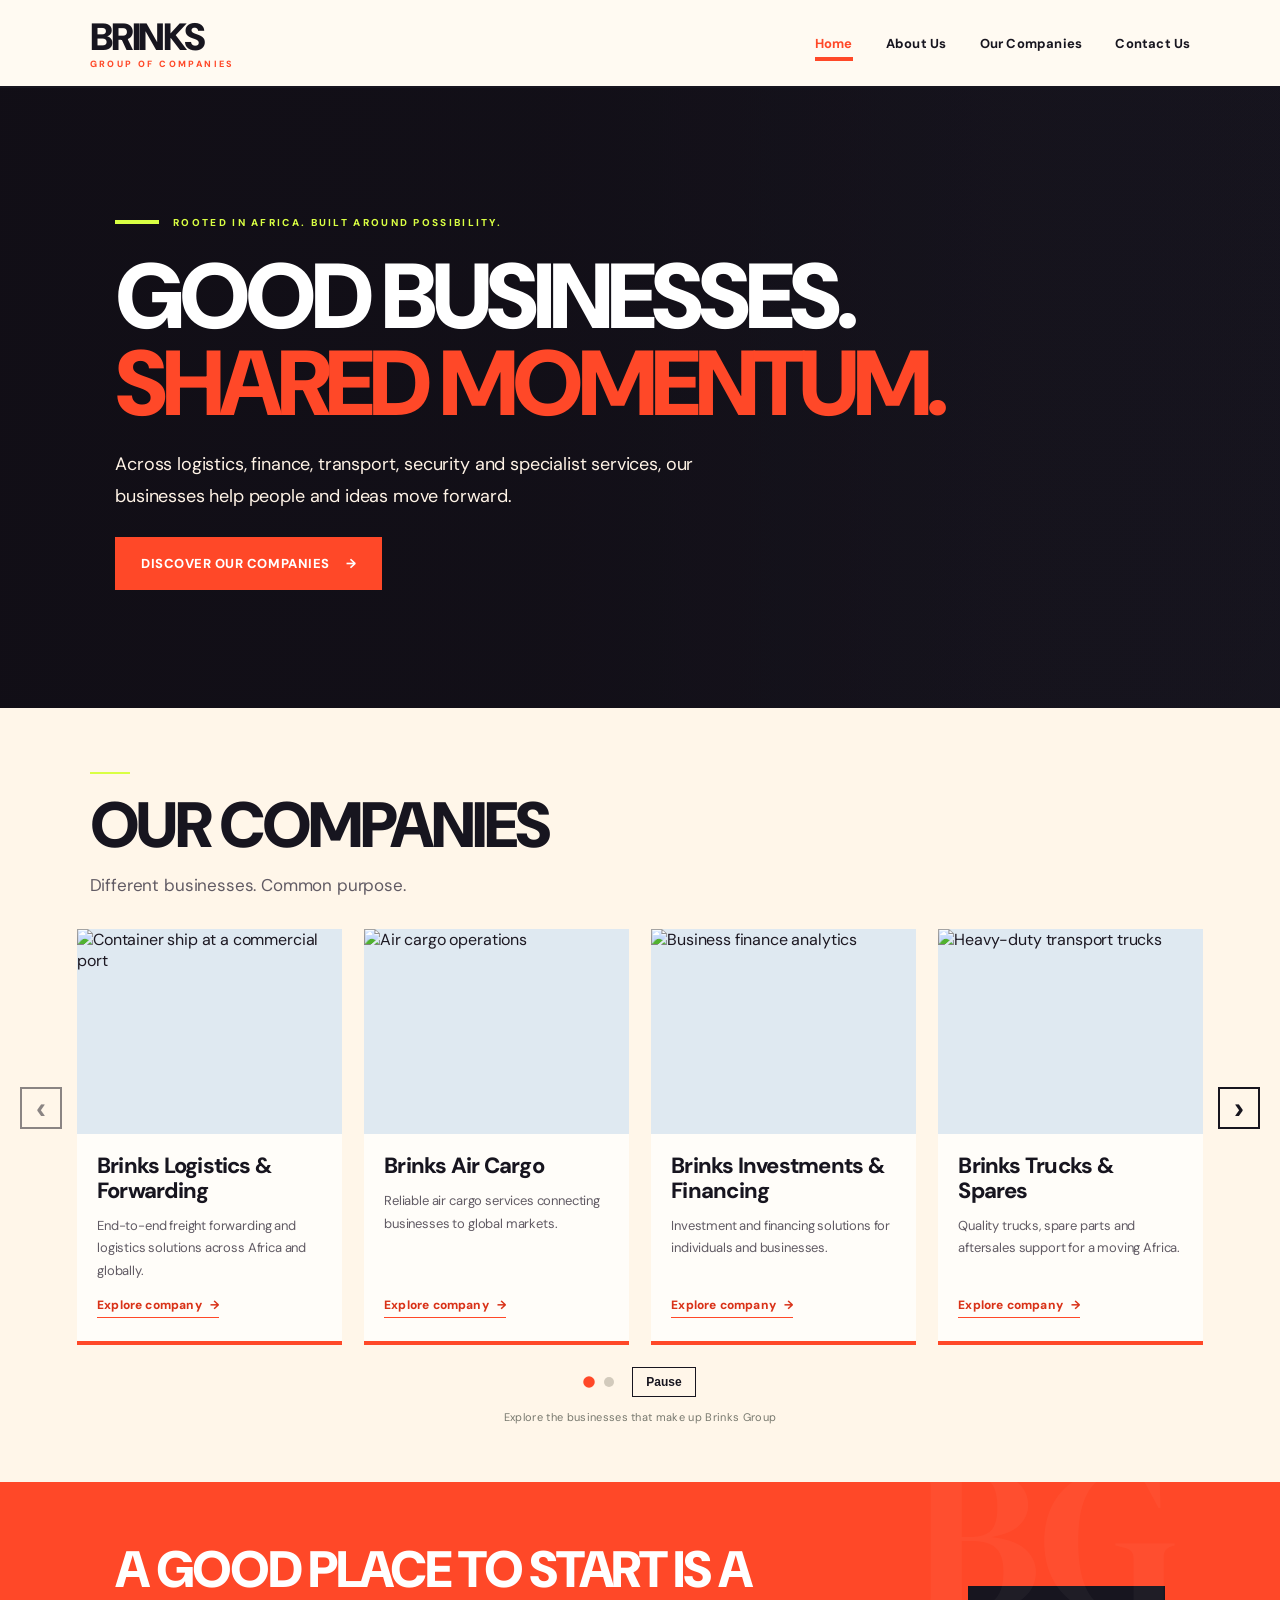
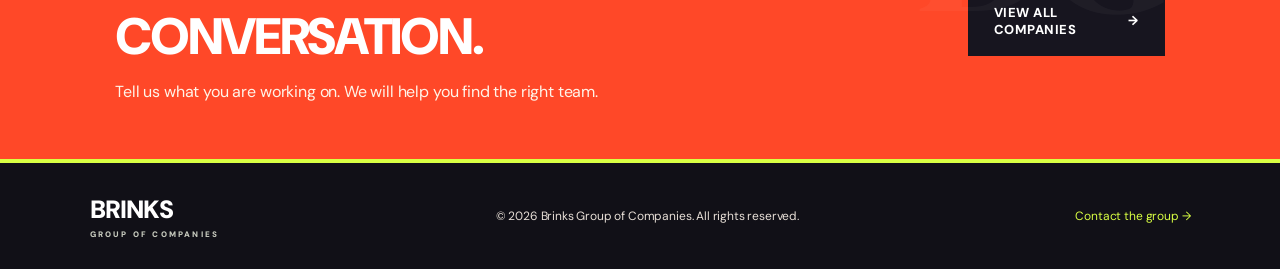
==== index.html @ 081bae10 "website v1" ====
<!doctype html>
<html lang="en">
<head>
  <meta charset="utf-8">
  <meta name="viewport" content="width=device-width, initial-scale=1">
  <meta name="description" content="Brinks Group of Companies — connected expertise across logistics, cargo, finance, mining, insurance and security.">
  <title>Brinks Group of Companies | Home</title>
  <link rel="preconnect" href="https://fonts.googleapis.com"><link rel="preconnect" href="https://fonts.gstatic.com" crossorigin><link href="https://fonts.googleapis.com/css2?family=DM+Sans:wght@400;500;600;700&family=DM+Serif+Display:ital@0;1&display=swap" rel="stylesheet"><link rel="stylesheet" href="styles.css">
</head>
<body>
<header class="site-header">
  <a class="brand" href="index.html" aria-label="Brinks Group home">
    <span class="brand-main">BRINKS</span><span class="brand-sub">GROUP OF COMPANIES</span>
  </a>
  <button class="menu-toggle" aria-label="Toggle navigation" aria-expanded="false">☰</button>
  <nav class="main-nav" aria-label="Main navigation">
    <a class="active" href="index.html">Home</a>
    <a href="about.html">About Us</a>
    <a href="companies.html">Our Companies</a>
    <a href="contact.html">Contact Us</a>
  </nav>
</header>
<main>
  <section class="hero">
    <div class="hero-overlay"></div>
    <div class="hero-content">
      <p class="eyebrow"><span></span> ROOTED IN AFRICA. BUILT AROUND POSSIBILITY.</p>
      <h1>Good businesses.<br><em>Shared momentum.</em></h1>
      <p class="hero-copy">Across logistics, finance, transport, security and specialist services, our businesses help people and ideas move forward.</p>
      <a class="button" href="companies.html">Discover Our Companies <span aria-hidden="true">→</span></a>
    </div>
  </section>

  <section class="companies-section" id="our-companies">
    <div class="section-heading">
      <span class="gold-rule"></span>
      <h2>Our Companies</h2>
      <p>Different businesses. Common purpose.</p>
    </div>
    <div class="carousel" aria-label="Brinks Group companies carousel">
      <button class="carousel-arrow prev" aria-label="Previous companies">‹</button>
      <div class="carousel-viewport">
        <div class="carousel-track">
          <article class="company-card">
            <img src="https://images.unsplash.com/photo-1494412519320-aa613dfb7738?auto=format&fit=crop&w=1200&q=90" alt="Container ship at a commercial port" loading="lazy">
            <div class="card-body"><h3>Brinks Logistics &amp; Forwarding</h3><p>End-to-end freight forwarding and logistics solutions across Africa and globally.</p><a href="company.html?company=logistics">Explore company <span>→</span></a></div>
          </article>
          <article class="company-card">
            <img src="https://images.unsplash.com/photo-1436491865332-7a61a109cc05?auto=format&fit=crop&w=1200&q=90" alt="Air cargo operations" loading="lazy">
            <div class="card-body"><h3>Brinks Air Cargo</h3><p>Reliable air cargo services connecting businesses to global markets.</p><a href="company.html?company=air-cargo">Explore company <span>→</span></a></div>
          </article>
          <article class="company-card">
            <img src="https://images.unsplash.com/photo-1460925895917-afdab827c52f?auto=format&fit=crop&w=1200&q=90" alt="Business finance analytics" loading="lazy">
            <div class="card-body"><h3>Brinks Investments &amp; Financing</h3><p>Investment and financing solutions for individuals and businesses.</p><a href="company.html?company=investments">Explore company <span>→</span></a></div>
          </article>
          <article class="company-card">
            <img src="https://images.unsplash.com/photo-1519003722824-194d4455a60c?auto=format&fit=crop&w=1200&q=90" alt="Heavy-duty transport trucks" loading="lazy">
            <div class="card-body"><h3>Brinks Trucks &amp; Spares</h3><p>Quality trucks, spare parts and aftersales support for a moving Africa.</p><a href="company.html?company=trucks">Explore company <span>→</span></a></div>
          </article>
          <article class="company-card">
            <img src="https://images.unsplash.com/photo-1516937760265-7c7e9a9f3c43?auto=format&fit=crop&w=1200&q=90" alt="Industrial mining equipment" loading="lazy">
            <div class="card-body"><h3>Brinks Aust Mining &amp; Refinery</h3><p>Mining and refinery activities supporting industry and development.</p><a href="company.html?company=mining">Explore company <span>→</span></a></div>
          </article>
          <article class="company-card">
            <img src="https://images.unsplash.com/photo-1450101499163-c8848c66ca85?auto=format&fit=crop&w=1200&q=90" alt="Insurance documents on a desk" loading="lazy">
            <div class="card-body"><h3>Brinks Insurance Brokers</h3><p>Insurance brokerage services to help clients manage risk with confidence.</p><a href="company.html?company=insurance">Explore company <span>→</span></a></div>
          </article>
          <article class="company-card">
            <img src="https://images.unsplash.com/photo-1557597774-9d273605dfa9?auto=format&fit=crop&w=1200&q=90" alt="Security monitoring operations" loading="lazy">
            <div class="card-body"><h3>Protects Brinks Security</h3><p>Security solutions designed to protect people, property and operations.</p><a href="company.html?company=security">Explore company <span>→</span></a></div>
          </article>
          <article class="company-card">
            <img src="https://images.unsplash.com/photo-1554224155-6726b3ff858f?auto=format&fit=crop&w=1200&q=90" alt="Financial planning and credit consultation" loading="lazy">
            <div class="card-body"><h3>Direct Initiative Credit Consultancy (DICC)</h3><p>Credit consultancy and guidance to support informed financial decisions.</p><a href="company.html?company=dicc">Explore company <span>→</span></a></div>
          </article>
        </div>
      </div>
      <button class="carousel-arrow next" aria-label="Next companies">›</button>
    </div>
    <div class="carousel-footer"><div class="carousel-controls"><div class="carousel-dots" aria-label="Choose carousel page"></div><button class="carousel-pause" type="button" aria-pressed="false" aria-label="Pause company carousel">Pause</button></div><p class="carousel-hint">Explore the businesses that make up Brinks Group</p></div>
  </section>
  <section class="closing-band"><div><h2>A good place to start is a conversation.</h2><p>Tell us what you are working on. We will help you find the right team.</p></div><a class="button button-light" href="companies.html">View all companies <span>→</span></a></section>
</main>
<footer class="site-footer"><a class="footer-brand" href="index.html">BRINKS <span>GROUP OF COMPANIES</span></a><p>© <span id="year"></span> Brinks Group of Companies. All rights reserved.</p><a href="contact.html">Contact the group →</a></footer>
<script src="script.js"></script>
</body>
</html>
---- styles.css ----
:root{--navy:#082b4b;--navy2:#061f38;--gold:#e4ad3f;--ink:#142f49;--muted:#627386;--paper:#f6f8fa;--white:#fff;--shadow:0 10px 28px rgba(8,43,75,.12)}
*{box-sizing:border-box}html{scroll-behavior:smooth}body{margin:0;font-family:Inter,Arial,Helvetica,sans-serif;color:var(--ink);background:var(--paper)}a{color:inherit}.site-header{height:82px;background:#fff;display:flex;align-items:center;justify-content:space-between;padding:0 clamp(22px,7vw,112px);position:relative;z-index:5;box-shadow:0 2px 12px #082b4b0d}.brand{text-decoration:none;display:flex;flex-direction:column;line-height:1}.brand-main{font-family:Georgia,serif;font-size:35px;letter-spacing:2px;font-weight:700;color:var(--navy)}.brand-sub{font-size:10px;letter-spacing:3px;margin-top:4px;color:var(--navy);font-weight:700}.main-nav{display:flex;gap:36px;align-items:center}.main-nav a{text-decoration:none;font-size:14px;font-weight:600;padding:12px 0;position:relative}.main-nav a:hover,.main-nav a.active{color:var(--navy)}.main-nav a.active:after{content:"";position:absolute;bottom:3px;left:0;right:0;height:3px;background:var(--gold)}.menu-toggle{display:none;background:none;border:0;font-size:25px;color:var(--navy)}
.hero{min-height:420px;position:relative;display:flex;align-items:center;background:#0a2c49 url('https://images.unsplash.com/photo-1494412519320-aa613dfb7738?auto=format&fit=crop&w=2200&q=90') center 54%/cover no-repeat;color:white;isolation:isolate}.hero:before{content:"";position:absolute;inset:0;background:linear-gradient(90deg,rgba(4,31,55,.16),rgba(5,36,63,.05));z-index:-2}.hero-overlay{position:absolute;inset:0;background:linear-gradient(90deg,rgba(4,31,55,.97) 0%,rgba(5,36,63,.88) 38%,rgba(5,36,63,.28) 72%,rgba(5,36,63,.12) 100%);z-index:-1}.hero-content{width:min(100%,1400px);padding:58px clamp(24px,8.7vw,140px);margin:auto}.eyebrow{display:flex;align-items:center;gap:14px;font-size:12px;letter-spacing:1.7px;font-weight:700}.eyebrow span,.gold-rule{display:inline-block;width:34px;height:3px;background:var(--gold)}h1{font-family:Georgia,'Times New Roman',serif;font-size:clamp(36px,4.1vw,60px);line-height:1.08;max-width:740px;margin:22px 0 18px;letter-spacing:-1.4px}h1 em{font-style:normal;color:var(--gold)}.hero-copy{max-width:560px;font-size:16px;line-height:1.7;color:#e3eaf1;margin:0 0 25px}.button{display:inline-flex;align-items:center;gap:16px;background:var(--gold);color:var(--navy2);text-decoration:none;padding:14px 22px;border-radius:3px;font-weight:700;font-size:14px;transition:transform .2s,background .2s}.button:hover{transform:translateY(-2px);background:#f0bd58}.companies-section{padding:38px 0 34px;overflow:hidden}.section-heading{text-align:center;padding:0 20px 25px}.section-heading .gold-rule{display:block;margin:0 auto 12px;width:48px}.section-heading h2{font-family:Georgia,serif;font-size:36px;margin:0 0 8px;color:var(--navy)}.section-heading p{margin:0;color:#38536d;font-size:17px}.carousel{position:relative;padding:0 clamp(45px,5.3vw,85px)}.carousel-viewport{overflow:hidden}.carousel-track{display:flex;gap:18px;align-items:stretch;transition:transform .45s ease;will-change:transform}.company-card{flex:0 0 calc((100% - 54px)/4);min-width:0;background:#fff;border-radius:8px;overflow:hidden;box-shadow:var(--shadow);border:1px solid #e9eef2;display:flex;flex-direction:column}.company-card img{width:100%;height:180px;object-fit:cover;object-position:center;display:block;background:#dce5ec;image-rendering:auto}.company-card{transition:transform .22s ease,box-shadow .22s ease}.company-card:hover{transform:translateY(-3px);box-shadow:0 14px 34px rgba(8,43,75,.16)}.card-body{padding:15px 17px 18px;display:flex;flex-direction:column;flex:1}.card-body h3{font-family:Georgia,serif;font-size:19px;line-height:1.2;color:var(--navy);margin:0 0 8px}.card-body p{font-size:14px;line-height:1.5;color:var(--muted);margin:0 0 14px;flex:1}.card-body a{align-self:flex-start;text-decoration:none;color:#a85e00;font-size:14px;font-weight:700;border-bottom:1px solid var(--gold);padding-bottom:4px}.card-body a span{padding-left:5px}.carousel-arrow{position:absolute;z-index:2;top:43%;transform:translateY(-50%);width:44px;height:44px;border-radius:50%;border:1px solid #e8edf2;background:#fff;color:var(--navy);box-shadow:0 4px 16px #082b4b1c;font-size:30px;line-height:1;cursor:pointer;display:grid;place-items:center}.carousel-arrow:hover{background:var(--navy);color:#fff}.carousel-arrow.prev{left:20px}.carousel-arrow.next{right:20px}.carousel-footer{text-align:center;padding-top:22px}.carousel-controls{display:flex;align-items:center;justify-content:center;gap:18px}.carousel-dots{display:flex;justify-content:center;gap:10px}.carousel-dots button{width:10px;height:10px;border:0;padding:0;border-radius:50%;background:#cbd4dc;cursor:pointer}.carousel-dots button[aria-current=true]{background:var(--gold);transform:scale(1.15)}.carousel-pause{border:1px solid #d5dde5;background:#fff;color:var(--navy);border-radius:20px;padding:6px 12px;font:600 12px Arial,sans-serif;cursor:pointer}.carousel-pause:hover,.carousel-pause:focus-visible{background:var(--navy);color:#fff}.carousel-hint{font-size:12px;color:#7a8998;margin:13px 0 0}.closing-band{background:var(--navy);color:#fff;display:flex;align-items:center;justify-content:space-between;gap:25px;padding:35px clamp(24px,8.7vw,140px)}.closing-band h2{font-family:Georgia,serif;font-size:27px;margin:0 0 8px}.closing-band p{margin:0;color:#d4e0e9}.button-light{background:#fff;color:var(--navy)}.site-footer{padding:24px clamp(24px,7vw,112px);display:flex;align-items:center;justify-content:space-between;gap:20px;background:#061c31;color:#c5d1dc;font-size:12px}.site-footer a{text-decoration:none}.footer-brand{font-family:Georgia,serif;font-size:20px;color:#fff;font-weight:700;letter-spacing:1px}.footer-brand span{display:block;font-family:Arial,sans-serif;font-size:8px;letter-spacing:2px;margin-top:3px}.site-footer p{margin:0}
@media(max-width:1100px){.company-card{flex-basis:calc((100% - 18px)/2)}.company-card img{height:180px}.hero{min-height:400px}.main-nav{gap:23px}}
@media(max-width:700px){.site-header{height:72px;padding:0 20px}.brand-main{font-size:29px}.brand-sub{font-size:8px;letter-spacing:2.5px}.menu-toggle{display:block}.main-nav{display:none;position:absolute;top:72px;left:0;right:0;background:#fff;padding:12px 22px 20px;box-shadow:0 10px 18px #082b4b20;flex-direction:column;align-items:stretch;gap:3px}.main-nav.open{display:flex}.main-nav a{padding:12px 0}.hero{min-height:440px;background-position:58% center}.hero-content{padding:42px 24px}.hero-overlay{background:linear-gradient(90deg,rgba(4,31,55,.96),rgba(5,36,63,.76))}h1{font-size:clamp(34px,10vw,47px)}.hero-copy{font-size:15px}.companies-section{padding-top:32px}.section-heading h2{font-size:31px}.section-heading p{font-size:15px}.carousel{padding:0 42px}.company-card{flex-basis:100%}.company-card img{height:190px}.carousel-arrow{width:36px;height:36px;font-size:25px}.carousel-arrow.prev{left:5px}.carousel-arrow.next{right:5px}.closing-band{align-items:flex-start;flex-direction:column;padding:30px 24px}.closing-band h2{font-size:24px}.site-footer{flex-direction:column;align-items:flex-start;padding:24px}.carousel-hint{padding:0 15px}}
@media(prefers-reduced-motion:reduce){*,*:before,*:after{scroll-behavior:auto!important;transition:none!important;animation:none!important}}

/* Consistent, responsive cards on the all-companies page. */
.companies-grid{display:grid;grid-template-columns:repeat(auto-fit,minmax(min(100%,260px),1fr));gap:20px;padding:0 clamp(22px,7vw,110px) 52px}
.companies-grid .company-card{min-height:170px}
.companies-grid .card-body{padding:22px}

/* Shared page structure: keep the footer at the bottom on short pages. */
html{min-height:100%;scroll-padding-top:24px}
body{min-height:100vh;min-height:100svh;display:flex;flex-direction:column}
.page-main,body>main{flex:1 0 auto}
.site-footer{margin-top:auto;flex-shrink:0;min-height:88px}
.site-header{flex-shrink:0}

/* Interior-page content styles */
.content-section{padding:54px 0;background:#fff}
.soft-section{background:#edf2f6}
.content-wrap{width:min(1120px,100%);margin:0 auto;padding:0 26px}
.content-section .section-heading{padding-bottom:32px}
.content-section .section-heading h2{font-size:clamp(29px,3.2vw,38px)}
.intro-grid{display:grid;grid-template-columns:1.25fr .75fr;gap:48px;align-items:start}
.intro-grid h3,.company-detail-grid h2{font-family:Georgia,serif;color:var(--navy);font-size:30px;line-height:1.2;margin:0 0 16px}
.intro-grid p,.company-detail-grid p{font-size:16px;line-height:1.8;color:#52677a}
.highlight-panel,.company-side-panel{background:var(--navy);color:#fff;border-radius:8px;padding:30px;box-shadow:var(--shadow)}
.highlight-panel h3,.company-side-panel h3{font-family:Georgia,serif;font-size:25px;line-height:1.2;margin:18px 0 10px}
.highlight-panel p,.company-side-panel p{color:#d6e2eb;line-height:1.7}
.highlight-panel .eyebrow{color:#fff}
.values-grid,.steps-grid{display:grid;grid-template-columns:repeat(4,minmax(0,1fr));gap:18px}
.value-card,.step-card{background:#fff;border:1px solid #e1e8ee;border-radius:7px;padding:24px;min-height:190px}
.value-number,.step-card>span{display:inline-block;color:#a86a08;font-weight:800;font-size:13px;letter-spacing:1px;margin-bottom:18px}
.value-card h3,.step-card h3{color:var(--navy);font-family:Georgia,serif;font-size:21px;margin:0 0 10px}
.value-card p,.step-card p{color:#5f7182;line-height:1.65;font-size:14px;margin:0}
.contact-hero{background-image:url('https://images.unsplash.com/photo-1521737711867-e3b97375f902?auto=format&fit=crop&w=2200&q=90')}
.contact-layout{display:grid;grid-template-columns:1fr 1fr;gap:34px;align-items:start}
.contact-options{display:flex;flex-direction:column;gap:18px}
.contact-option{display:flex;gap:16px;padding:20px;background:#f7f9fb;border:1px solid #e5ebf0;border-radius:7px}
.contact-icon{flex:0 0 42px;width:42px;height:42px;border-radius:50%;display:grid;place-items:center;background:#e7eff5;color:var(--navy);font-size:22px;font-weight:700}
.contact-option h3{margin:0 0 7px;color:var(--navy);font-family:Georgia,serif;font-size:20px}
.contact-option p{margin:0 0 10px;color:#5f7182;line-height:1.65;font-size:14px}
.contact-option a,.text-link{color:#935900;font-size:14px;font-weight:700;text-decoration:none;border-bottom:1px solid var(--gold);padding-bottom:3px}
.notice{padding:18px 20px;border-left:4px solid var(--gold);background:#fff8e9;color:#654b20}
.notice p{font-size:13px;line-height:1.6;margin:6px 0 0}
.enquiry-form{display:flex;flex-direction:column;gap:9px;padding:28px;border:1px solid #e1e8ee;background:#fff;border-radius:8px;box-shadow:var(--shadow)}
.enquiry-form h3{font-family:Georgia,serif;color:var(--navy);font-size:27px;margin:0}
.form-intro{color:#65788a;margin:0 0 10px;font-size:14px}
.enquiry-form label{font-size:13px;font-weight:700;color:#29445d;margin-top:7px}
.enquiry-form label span{font-weight:400;color:#718293}
.enquiry-form input,.enquiry-form select,.enquiry-form textarea{width:100%;padding:12px 13px;border:1px solid #cfd9e1;border-radius:4px;background:#fff;font:15px Arial,sans-serif;color:var(--ink)}
.enquiry-form input:focus,.enquiry-form select:focus,.enquiry-form textarea:focus{outline:2px solid #e4ad3f;outline-offset:1px}
.enquiry-form textarea{resize:vertical;min-height:120px}
.form-submit{border:0;cursor:pointer;align-self:flex-start;margin-top:12px}
.form-note{font-size:12px;line-height:1.6;color:#6c7b89;margin:5px 0 0}
.company-hero{background-image:url('https://images.unsplash.com/photo-1497366754035-f200968a6e72?auto=format&fit=crop&w=2200&q=90')}
.company-detail-grid{display:grid;grid-template-columns:1.4fr .6fr;gap:52px;align-items:start}
.dark-eyebrow{color:var(--navy)}
.company-detail-grid h2{font-size:clamp(30px,3.4vw,42px)}
.company-services{margin-top:30px;padding-top:22px;border-top:1px solid #e0e7ed}
.company-services h3{font-family:Georgia,serif;color:var(--navy);font-size:23px;margin:0 0 12px}
.company-services ul{padding-left:22px;margin:0;color:#52677a;line-height:1.9}
.side-panel-label{font-size:11px;letter-spacing:1.7px;font-weight:800;color:var(--gold)}
.company-side-panel .button{margin:12px 0 20px;display:flex;justify-content:center;text-align:center;line-height:1.4}
.company-side-panel .text-link{display:inline-block;color:#fff;border-color:var(--gold)}
.steps-grid{grid-template-columns:repeat(3,minmax(0,1fr))}
.step-card{min-height:170px}
.profile-disclaimer{margin:26px 0 0;font-size:12px;line-height:1.6;color:#718293}
.directory-card img{height:175px;object-fit:cover;width:100%;display:block;background:#dce5ec}
.companies-grid .directory-card{overflow:hidden;min-height:100%;}
.companies-grid .directory-card .card-body{padding:20px;}
@media(max-width:850px){.intro-grid,.contact-layout,.company-detail-grid{grid-template-columns:1fr;gap:26px}.values-grid{grid-template-columns:repeat(2,minmax(0,1fr))}.company-side-panel{max-width:none}.content-section{padding:42px 0}}
@media(max-width:600px){.content-wrap{padding:0 20px}.values-grid,.steps-grid{grid-template-columns:1fr}.value-card,.step-card{min-height:0}.enquiry-form{padding:21px}.intro-grid h3,.company-detail-grid h2{font-size:28px}.contact-option{padding:16px}.content-section .section-heading{padding-bottom:24px}}

/* BRINKS editorial identity refresh — warm, tactile, human and distinctly African */
:root{
  --navy:#24392e;--navy2:#18271f;--gold:#c45b3c;--ink:#272b25;--muted:#696c62;
  --paper:#f3efe6;--white:#fffdf8;--shadow:0 14px 36px rgba(40,44,34,.09);
  --clay:#c45b3c;--olive:#68735a;--sand:#e9e0d1;--line:#dcd4c7;
}
html{scroll-behavior:smooth;scroll-padding-top:22px}
body{font-family:'DM Sans',Arial,sans-serif;color:var(--ink);background:var(--paper);letter-spacing:-.01em}
.site-header{height:88px;background:rgba(248,245,238,.97);padding:0 clamp(22px,7vw,112px);box-shadow:none;border-bottom:1px solid rgba(36,57,46,.12)}
.brand-main{font-family:'DM Serif Display',Georgia,serif;font-size:36px;letter-spacing:1.4px;color:var(--navy);font-weight:400}
.brand-sub{font-size:9px;letter-spacing:2.7px;color:var(--olive);font-weight:700}
.main-nav{gap:clamp(18px,2.6vw,38px)}
.main-nav a{font-size:13px;letter-spacing:.015em;font-weight:600;color:#43483f}
.main-nav a:hover,.main-nav a.active{color:var(--clay)}
.main-nav a.active:after{height:2px;background:var(--clay)}
.menu-toggle{color:var(--navy)}
.hero{min-height:570px;background-color:#343b2e;background-position:center;background-size:cover}
.hero:before{background:rgba(27,34,27,.16)}
.hero-overlay{background:linear-gradient(90deg,rgba(25,37,29,.88) 0%,rgba(25,37,29,.70) 43%,rgba(25,37,29,.20) 78%,rgba(25,37,29,.08) 100%)}
.hero-content{width:min(100%,1480px);padding:clamp(56px,8vw,108px) clamp(24px,9vw,144px)}
.eyebrow{font-size:10px;letter-spacing:2.2px;font-weight:700;text-transform:uppercase}
.eyebrow span,.gold-rule{background:var(--clay)}
h1,.section-heading h2,.card-body h3,.closing-band h2,.intro-grid h3,.company-detail-grid h2,.highlight-panel h3,.company-side-panel h3,.value-card h3,.step-card h3,.contact-option h3,.enquiry-form h3,.company-services h3{font-family:'DM Serif Display',Georgia,serif;font-weight:400;letter-spacing:-.025em}
h1{font-size:clamp(44px,5.8vw,78px);line-height:1.01;max-width:820px;letter-spacing:-.04em;margin:25px 0 22px}
h1 em{color:#e8a58b;font-style:italic}
.hero-copy{max-width:570px;font-size:17px;line-height:1.8;color:#f1eee7}
.button{background:var(--clay);color:#fffaf4;border-radius:0;padding:15px 22px;font-size:13px;letter-spacing:.01em;font-weight:700;box-shadow:none}
.button:hover{background:#a9442c;transform:translateY(-2px)}
.button-light{background:var(--paper);color:var(--navy)}
.companies-section{padding:64px 0 58px;background:var(--paper)}
.section-heading{text-align:left;max-width:1320px;margin:0 auto;padding:0 clamp(22px,7vw,112px) 30px;position:relative}
.section-heading .gold-rule{display:block;margin:0 0 18px;width:40px;height:2px}
.section-heading h2{font-size:clamp(34px,4vw,52px);line-height:1.05;margin:0 0 12px;color:var(--navy)}
.section-heading p{font-size:16px;line-height:1.65;color:var(--muted);max-width:620px}
.carousel{padding:0 clamp(42px,6vw,92px)}
.carousel-track{gap:22px;transition:transform .65s cubic-bezier(.22,.61,.36,1)}
.company-card{background:var(--white);border:0;border-radius:0;box-shadow:none;flex-basis:calc((100% - 66px)/4);border-bottom:2px solid transparent;transition:transform .3s ease,border-color .3s ease}
.company-card:hover{transform:translateY(-4px);box-shadow:none;border-color:var(--clay)}
.company-card img{height:205px;filter:saturate(.84);transition:filter .35s ease}
.company-card:hover img{filter:saturate(1.04)}
.card-body{padding:20px 20px 23px}
.card-body h3{font-size:22px;line-height:1.13;color:var(--navy);margin:0 0 11px}
.card-body p{font-size:13px;line-height:1.75;color:var(--muted)}
.card-body a,.contact-option a,.text-link{color:var(--clay);border-color:#d7a08e;font-size:12px;letter-spacing:.015em}
.carousel-arrow{width:42px;height:42px;border-radius:0;border:1px solid var(--line);background:var(--paper);color:var(--navy);box-shadow:none;font-family:Arial,sans-serif}
.carousel-arrow:hover{background:var(--navy);color:var(--paper)}
.carousel-dots button{background:#d2cabc}
.carousel-dots button[aria-current=true]{background:var(--clay)}
.carousel-pause{border-radius:0;border-color:var(--line);background:transparent;color:var(--navy);padding:7px 13px}
.carousel-pause:hover,.carousel-pause:focus-visible{background:var(--navy);color:var(--paper)}
.carousel-hint{color:#77786e;font-size:11px;letter-spacing:.03em}
.closing-band{background:var(--navy);padding:48px clamp(24px,9vw,144px);position:relative;overflow:hidden}
.closing-band:after{content:'BG';position:absolute;right:8%;top:-50px;font-family:'DM Serif Display',Georgia,serif;font-size:210px;line-height:1;color:rgba(255,255,255,.035);pointer-events:none}
.closing-band h2{font-size:clamp(29px,3vw,40px);font-weight:400;letter-spacing:-.02em}
.closing-band p{color:#d8ded3;line-height:1.7}
.site-footer{background:#18271f;color:#d7d9d0;padding:30px clamp(24px,7vw,112px);border-top:1px solid rgba(255,255,255,.1)}
.footer-brand{font-family:'DM Serif Display',Georgia,serif;font-size:23px;font-weight:400;letter-spacing:1px;color:#fff8ef}
.footer-brand span{font-family:'DM Sans',Arial,sans-serif;font-size:8px;letter-spacing:2.2px;color:#c6c9bd}
.site-footer a:not(.footer-brand){color:#f0a58d}
.content-section{padding:68px 0;background:var(--white)}
.soft-section{background:#e9e6dc}
.content-wrap{width:min(1160px,100%)}
.intro-grid{gap:60px}
.intro-grid h3,.company-detail-grid h2{font-size:clamp(30px,3.5vw,44px);color:var(--navy);line-height:1.12}
.intro-grid p,.company-detail-grid p{color:#60655b;line-height:1.85}
.highlight-panel,.company-side-panel{background:var(--navy);border-radius:0;box-shadow:none;padding:34px;border-left:4px solid var(--clay)}
.highlight-panel h3,.company-side-panel h3{font-size:29px}
.values-grid,.steps-grid{gap:0;border-top:1px solid var(--line);border-left:1px solid var(--line)}
.value-card,.step-card{background:transparent;border:0;border-right:1px solid var(--line);border-bottom:1px solid var(--line);border-radius:0;padding:26px;min-height:190px}
.value-number,.step-card>span{color:var(--clay);letter-spacing:1.8px}
.value-card h3,.step-card h3{font-size:23px;color:var(--navy)}
.value-card p,.step-card p{color:#686b61;line-height:1.8}
.contact-option{background:#f3efe6;border:0;border-left:2px solid var(--clay);border-radius:0;padding:22px}
.contact-icon{border-radius:0;background:#e5d7c6;color:var(--navy)}
.contact-option h3{font-size:23px;color:var(--navy)}
.notice{border-left-color:var(--clay);background:#f5e7da;color:#6b3c2d}
.enquiry-form{border:1px solid var(--line);background:var(--white);border-radius:0;box-shadow:none;padding:clamp(22px,3vw,36px)}
.enquiry-form h3{font-size:34px;color:var(--navy)}
.enquiry-form label{color:#3b473b}
.enquiry-form input,.enquiry-form select,.enquiry-form textarea{border:1px solid #d8d1c4;border-radius:0;background:#fffdf8;font-family:'DM Sans',Arial,sans-serif}
.enquiry-form input:focus,.enquiry-form select:focus,.enquiry-form textarea:focus{outline:2px solid #c45b3c;outline-offset:1px}
.company-services{border-top-color:var(--line)}
.company-services h3{font-size:27px;color:var(--navy)}
.company-services ul{color:#60655b}
.profile-disclaimer{color:#7b7a70}
.companies-grid{padding-left:clamp(22px,7vw,112px);padding-right:clamp(22px,7vw,112px);gap:1px;background:var(--line)}
.companies-grid .directory-card{background:var(--white)}
.companies-grid .directory-card .card-body{padding:24px}
@media(max-width:1100px){.company-card{flex-basis:calc((100% - 22px)/2)}.company-card img{height:200px}}
@media(max-width:700px){.site-header{height:74px;padding:0 20px}.brand-main{font-size:31px}.brand-sub{font-size:8px}.main-nav{top:74px;background:var(--paper);box-shadow:0 12px 24px rgba(36,57,46,.12)}.main-nav a{padding:13px 0}.hero{min-height:500px;background-position:58% center}.hero-content{padding:56px 24px}.hero-overlay{background:linear-gradient(90deg,rgba(25,37,29,.88),rgba(25,37,29,.55))}h1{font-size:clamp(42px,11vw,58px);line-height:1.02}.hero-copy{font-size:15px}.companies-section{padding:46px 0}.section-heading{padding:0 22px 26px}.section-heading h2{font-size:36px}.section-heading p{font-size:15px}.carousel{padding:0 42px}.company-card{flex-basis:100%}.company-card img{height:210px}.card-body{padding:20px}.carousel-arrow.prev{left:3px}.carousel-arrow.next{right:3px}.closing-band{padding:36px 24px}.site-footer{padding:26px 24px;gap:14px}.content-section{padding:46px 0}.intro-grid{gap:28px}.values-grid,.steps-grid{grid-template-columns:1fr}.value-card,.step-card{min-height:0}.companies-grid{padding:0 20px 38px;gap:1px}}
@media(prefers-reduced-motion:reduce){.company-card img{transition:none}}

/* BRINKS BOLD LUXE — high contrast, confident and unmistakable */
:root{
  --navy:#17151f;
  --navy2:#0d0c12;
  --gold:#ff4828;
  --clay:#ff4828;
  --olive:#d9ff43;
  --ink:#201c25;
  --muted:#615b64;
  --paper:#fff6e9;
  --white:#fffdf9;
  --sand:#f0e2d2;
  --line:#e2d4c5;
  --shadow:0 16px 40px rgba(23,21,31,.12);
}
body{background:var(--paper);color:var(--ink)}
.site-header{background:#fffaf2;border-bottom:2px solid var(--navy);}
.brand-main{color:var(--navy);font-family:'DM Sans',Arial,sans-serif;font-weight:900;letter-spacing:-.065em;font-size:38px}
.brand-sub{color:var(--gold);font-weight:800;letter-spacing:2.4px}
.main-nav a{color:var(--navy);font-weight:700}
.main-nav a:hover,.main-nav a.active{color:var(--gold)}
.main-nav a.active:after{height:4px;background:var(--gold)}
.hero{background-color:#17151f;min-height:620px}
.hero:before{background:linear-gradient(120deg,rgba(16,13,22,.15),rgba(16,13,22,.02))}
.hero-overlay{background:linear-gradient(90deg,rgba(17,14,22,.96) 0%,rgba(17,14,22,.82) 42%,rgba(17,14,22,.22) 78%,rgba(17,14,22,.08) 100%)}
.eyebrow{color:var(--olive);font-weight:800;letter-spacing:2.3px}
.eyebrow span,.gold-rule{background:var(--olive);width:44px;height:4px}
h1{font-family:'DM Sans',Arial,sans-serif;font-weight:900;letter-spacing:-.065em;text-transform:uppercase;font-size:clamp(48px,7.2vw,100px);line-height:.94;max-width:1000px}
h1 em{font-style:normal;color:var(--gold);}
.hero-copy{font-size:18px;max-width:600px;color:#fff3e6;line-height:1.75}
.button{background:var(--gold);color:#fff;font-weight:800;border:2px solid var(--gold);padding:16px 24px;border-radius:0;text-transform:uppercase;letter-spacing:.04em}
.button:hover{background:var(--olive);border-color:var(--olive);color:var(--navy2)}
.companies-section{background:var(--paper)}
.section-heading h2{font-family:'DM Sans',Arial,sans-serif;font-weight:900;letter-spacing:-.055em;text-transform:uppercase;color:var(--navy);font-size:clamp(38px,5vw,64px)}
.section-heading p{color:#615b64;font-size:17px}
.company-card{background:#fffdf9;border-bottom:4px solid var(--gold)}
.company-card img{filter:saturate(1.08) contrast(1.04)}
.company-card:hover{border-color:var(--olive)}
.card-body h3{font-family:'DM Sans',Arial,sans-serif;font-weight:800;letter-spacing:-.035em;color:var(--navy)}
.card-body a,.contact-option a,.text-link{color:#d93218;border-color:var(--gold);font-weight:800}
.carousel-arrow{border:2px solid var(--navy);background:var(--paper);color:var(--navy);border-radius:0;font-weight:800}
.carousel-arrow:hover{background:var(--gold);border-color:var(--gold);color:#fff}
.carousel-dots button[aria-current=true]{background:var(--gold)}
.carousel-pause{border:1px solid var(--navy);border-radius:0;color:var(--navy);font-weight:800}
.carousel-pause:hover,.carousel-pause:focus-visible{background:var(--navy);color:#fff}
.closing-band{background:var(--gold);color:#fff;padding-top:54px;padding-bottom:54px}
.closing-band h2{font-family:'DM Sans',Arial,sans-serif;font-weight:900;text-transform:uppercase;letter-spacing:-.045em;font-size:clamp(32px,4vw,52px);color:#fff}
.closing-band p{color:#fff4e9}
.closing-band .button-light{background:var(--navy);border-color:var(--navy);color:#fff}
.closing-band .button-light:hover{background:var(--olive);border-color:var(--olive);color:var(--navy)}
.site-footer{background:#111017;color:#e8dfd7;border-top:4px solid var(--olive)}
.footer-brand{font-family:'DM Sans',Arial,sans-serif;font-weight:900;letter-spacing:-.04em;color:#fff;font-size:25px}
.site-footer a:not(.footer-brand){color:var(--olive)}
.content-section{background:#fffaf2}
.soft-section{background:#f1e4d6}
.intro-grid h3,.company-detail-grid h2,.section-heading h2,.value-card h3,.step-card h3,.contact-option h3,.enquiry-form h3,.company-services h3{color:var(--navy)}
.highlight-panel,.company-side-panel{background:var(--navy);border-left:6px solid var(--gold);border-radius:0}
.side-panel-label,.value-number,.step-card>span{color:var(--olive)}
.value-card,.step-card{background:transparent;border-color:#ddcdbb}
.contact-option{background:#fff4e7;border-left:4px solid var(--gold)}
.contact-icon{background:var(--olive);color:var(--navy);border-radius:0}
.notice{border-left-color:var(--gold);background:#fff0d9;color:#542b20}
.enquiry-form{background:#fffdf9;border:2px solid var(--navy)}
.enquiry-form input:focus,.enquiry-form select:focus,.enquiry-form textarea:focus{outline:3px solid var(--olive)}
.companies-grid{background:#dfcbbb}
.companies-grid .directory-card{background:#fffaf2;border-bottom:4px solid var(--gold)}
@media(max-width:700px){
 .main-nav{background:#fff6e9;box-shadow:0 14px 28px rgba(23,21,31,.18)}
 .hero{min-height:540px;background-position:58% center}
 .hero-overlay{background:linear-gradient(90deg,rgba(17,14,22,.94),rgba(17,14,22,.67))}
 h1{font-size:clamp(42px,12vw,64px)}
 .section-heading h2{font-size:38px}
 .closing-band{background:var(--gold)}
}

/* Detailed service catalogue */
.company-services ul { list-style: none; padding: 0; margin: 1.5rem 0 0; display: grid; gap: 0; }
.company-services li { padding: 1.15rem 0; border-top: 1px solid rgba(23,21,31,.16); line-height: 1.55; }
.company-services li strong { display:block; color: var(--ink, #17151f); font-family: 'DM Sans', sans-serif; font-size: 1.05rem; font-weight: 700; margin-bottom: .35rem; }
.company-services li p { margin: 0; max-width: 68ch; color: #55515a; }
.company-services .profile-disclaimer { margin-top: 1.25rem; padding: 1rem; background: rgba(255,72,40,.08); border-left: 3px solid #ff4828; font-size: .9rem; }
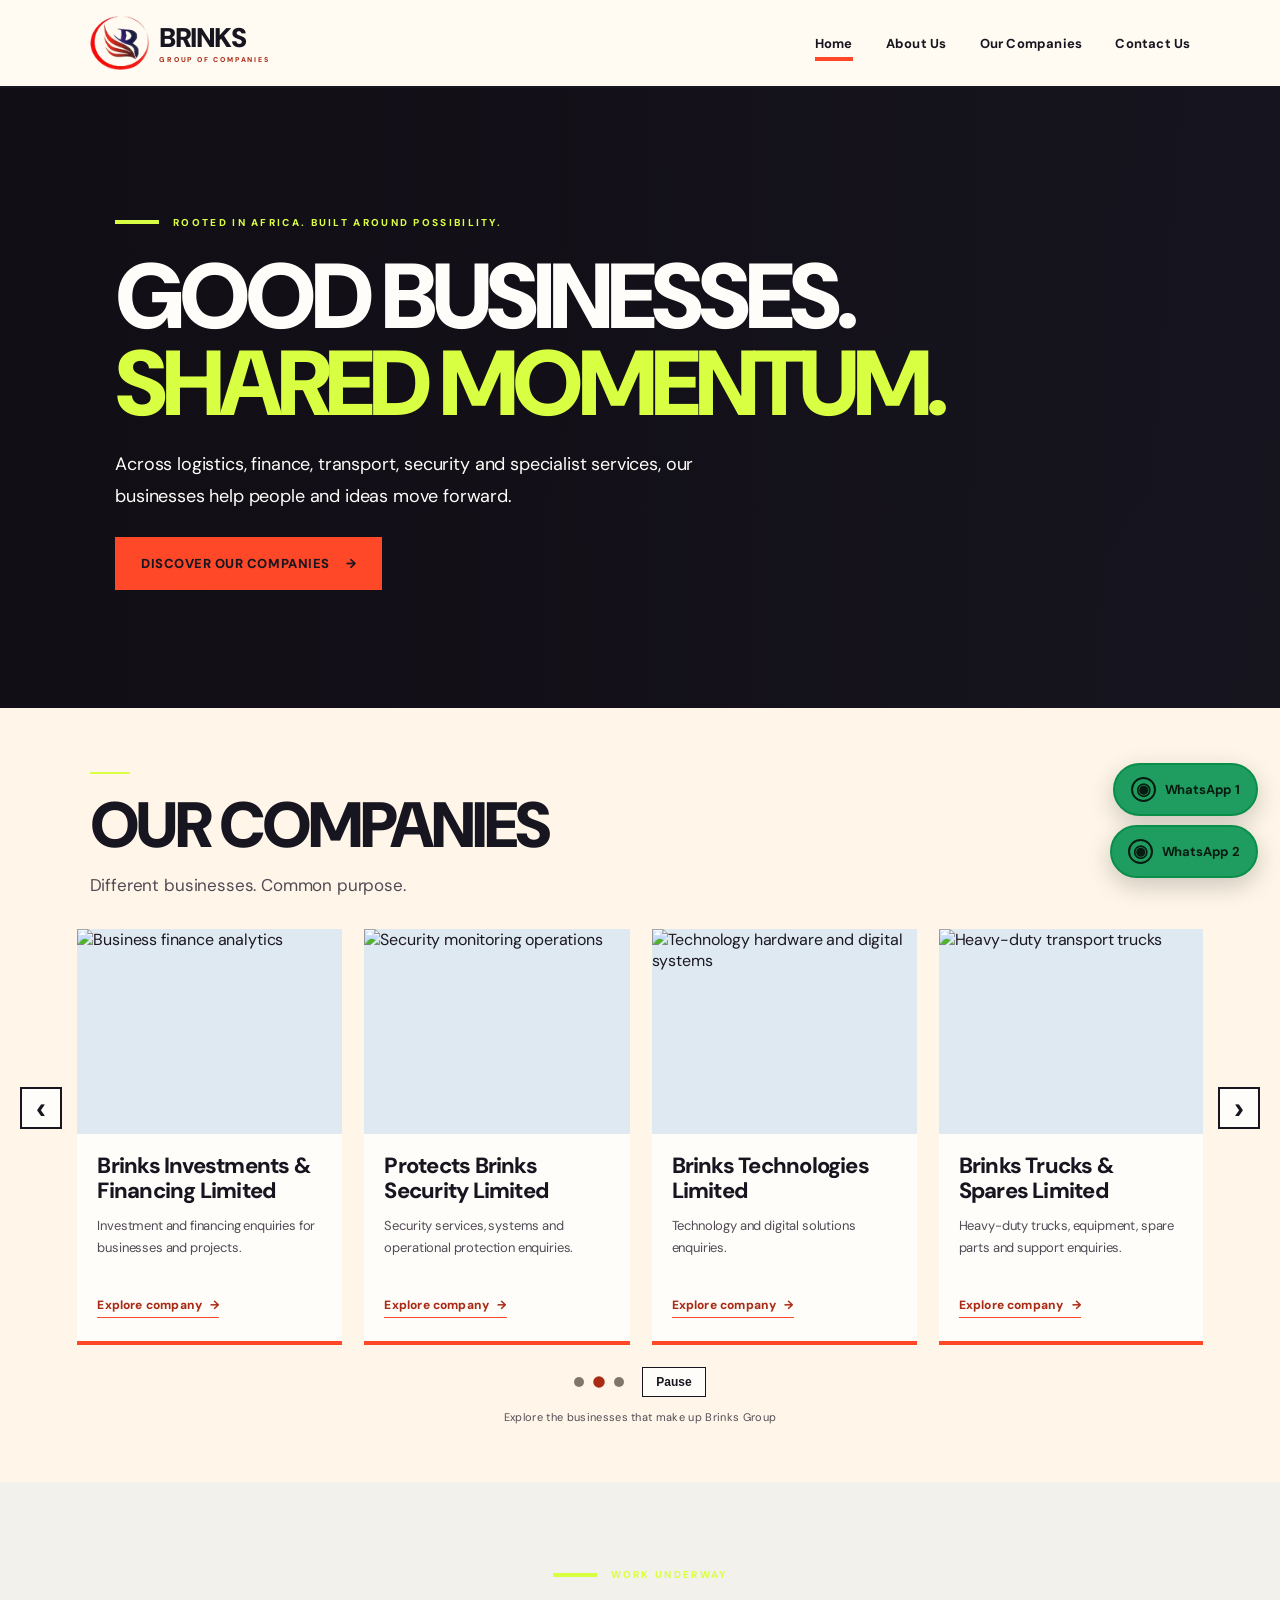
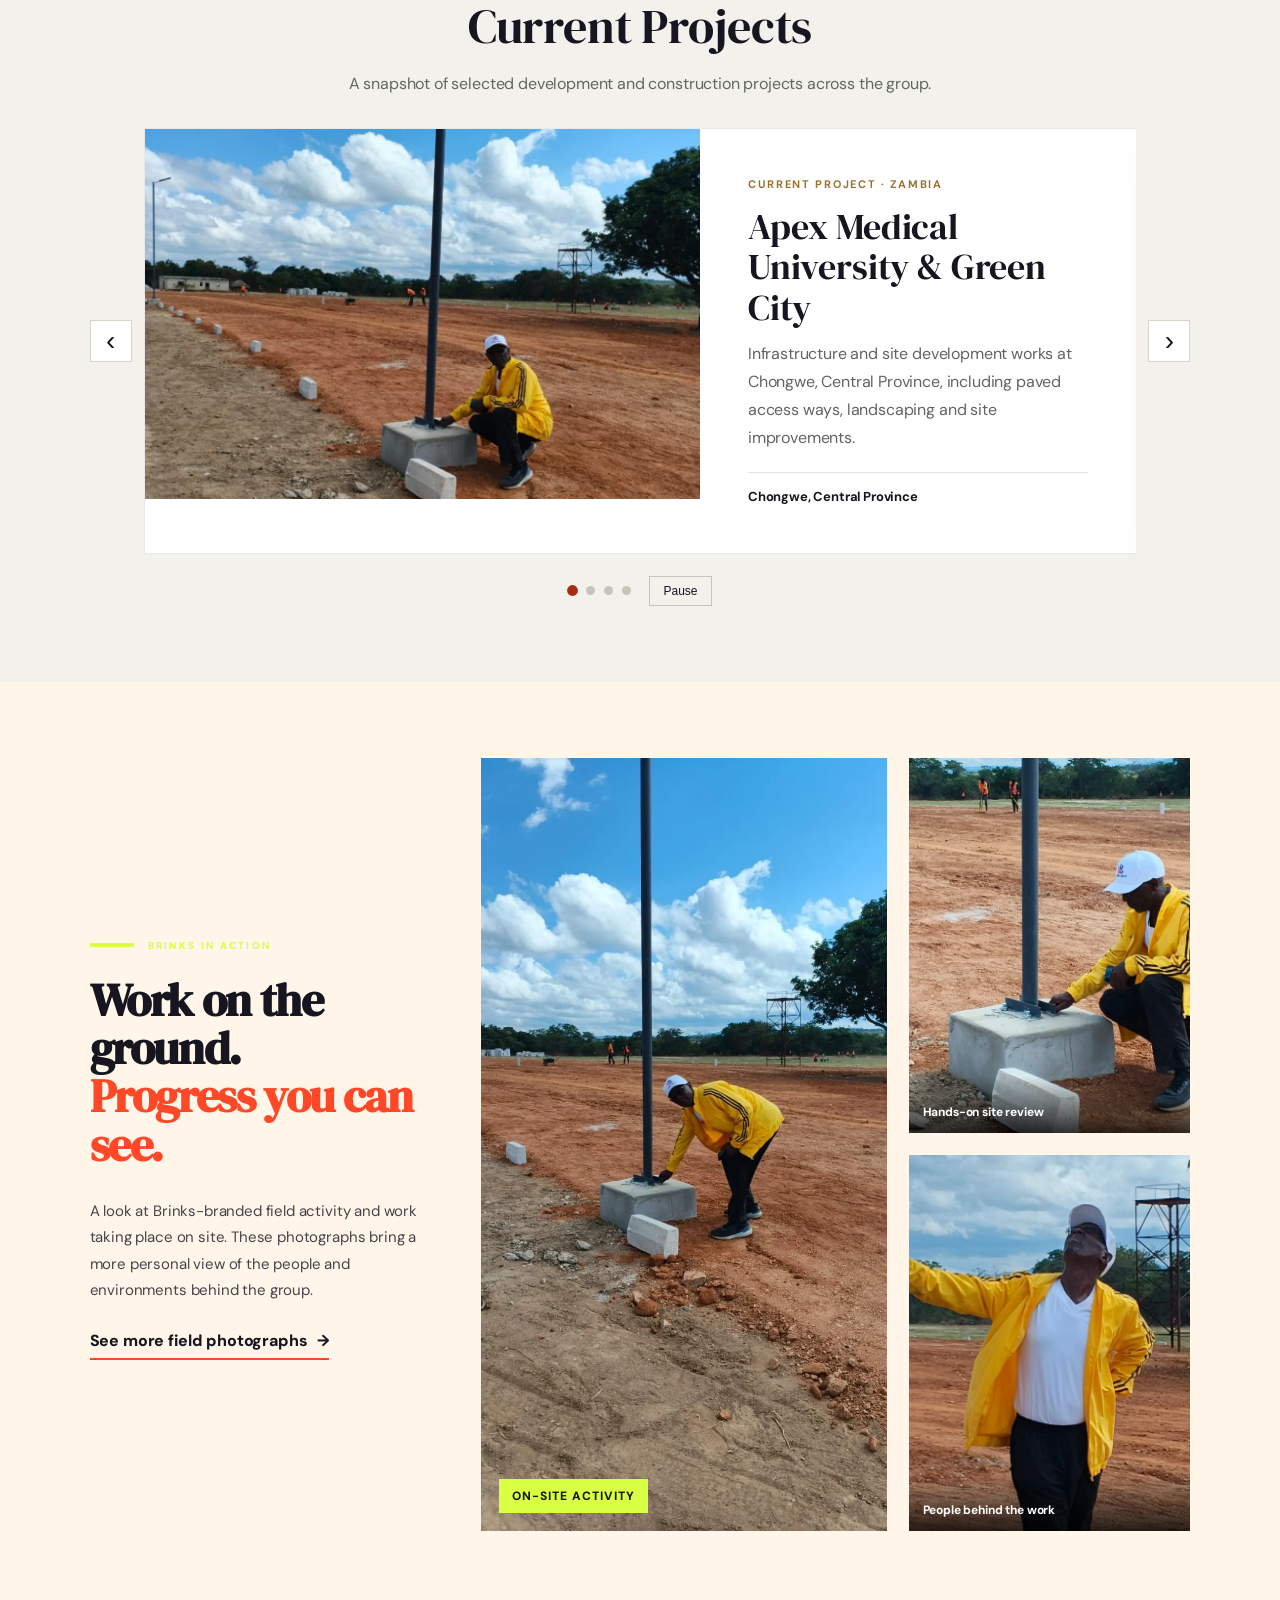
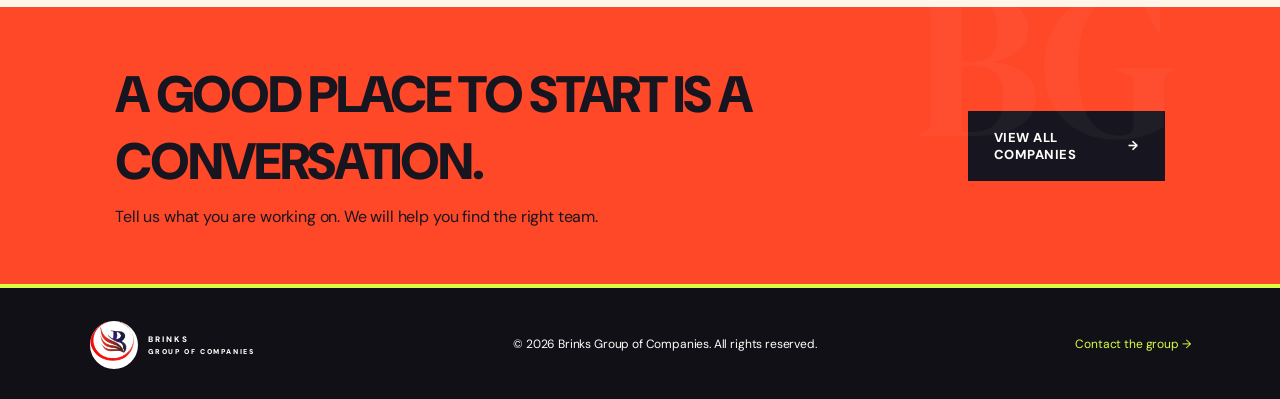
==== commit 7b90ea2f: "updated sites updated sites" ====
--- a/index.html
+++ b/index.html
@@ -5,13 +5,11 @@
   <meta name="viewport" content="width=device-width, initial-scale=1">
   <meta name="description" content="Brinks Group of Companies — connected expertise across logistics, cargo, finance, mining, insurance and security.">
   <title>Brinks Group of Companies | Home</title>
-  <link rel="preconnect" href="https://fonts.googleapis.com"><link rel="preconnect" href="https://fonts.gstatic.com" crossorigin><link href="https://fonts.googleapis.com/css2?family=DM+Sans:wght@400;500;600;700&family=DM+Serif+Display:ital@0;1&display=swap" rel="stylesheet"><link rel="stylesheet" href="styles.css">
+  <link rel="preconnect" href="https://fonts.googleapis.com"><link rel="preconnect" href="https://fonts.gstatic.com" crossorigin><link href="https://fonts.googleapis.com/css2?family=DM+Sans:wght@400;500;600;700&family=DM+Serif+Display:ital@0;1&display=swap" rel="stylesheet"><link rel="icon" type="image/png" href="assets/brinks-logo.png"><link rel="stylesheet" href="styles.css">
 </head>
 <body>
 <header class="site-header">
-  <a class="brand" href="index.html" aria-label="Brinks Group home">
-    <span class="brand-main">BRINKS</span><span class="brand-sub">GROUP OF COMPANIES</span>
-  </a>
+  <a class="brand" href="index.html" aria-label="Brinks Group home"><img class="brand-logo" src="assets/brinks-logo.png" alt="Brinks Group logo"><span class="brand-copy"><span class="brand-main">BRINKS</span><span class="brand-sub">GROUP OF COMPANIES</span></span></a>
   <button class="menu-toggle" aria-label="Toggle navigation" aria-expanded="false">☰</button>
   <nav class="main-nav" aria-label="Main navigation">
     <a class="active" href="index.html">Home</a>
@@ -42,36 +40,44 @@
       <div class="carousel-viewport">
         <div class="carousel-track">
           <article class="company-card">
-            <img src="https://images.unsplash.com/photo-1494412519320-aa613dfb7738?auto=format&fit=crop&w=1200&q=90" alt="Container ship at a commercial port" loading="lazy">
-            <div class="card-body"><h3>Brinks Logistics &amp; Forwarding</h3><p>End-to-end freight forwarding and logistics solutions across Africa and globally.</p><a href="company.html?company=logistics">Explore company <span>→</span></a></div>
+            <img src="https://images.unsplash.com/photo-1494412519320-aa613dfb7738?auto=format&amp;fit=crop&amp;w=1200&amp;q=90" alt="Container ship at a commercial port" loading="lazy">
+            <div class="card-body"><h3>Brinks Logistics &amp; Forwarding Limited</h3><p>Integrated freight forwarding, transport, customs and warehousing enquiries.</p><a href="company.html?company=logistics">Explore company <span>→</span></a></div>
           </article>
           <article class="company-card">
-            <img src="https://images.unsplash.com/photo-1436491865332-7a61a109cc05?auto=format&fit=crop&w=1200&q=90" alt="Air cargo operations" loading="lazy">
-            <div class="card-body"><h3>Brinks Air Cargo</h3><p>Reliable air cargo services connecting businesses to global markets.</p><a href="company.html?company=air-cargo">Explore company <span>→</span></a></div>
+            <img src="https://images.unsplash.com/photo-1516937760265-7c7e9a9f3c43?auto=format&amp;fit=crop&amp;w=1200&amp;q=90" alt="Industrial mining equipment" loading="lazy">
+            <div class="card-body"><h3>Brinks Aust Mining &amp; Refinery Limited</h3><p>Mining, mineral-sector and refinery-related project enquiries.</p><a href="company.html?company=mining">Explore company <span>→</span></a></div>
           </article>
           <article class="company-card">
-            <img src="https://images.unsplash.com/photo-1460925895917-afdab827c52f?auto=format&fit=crop&w=1200&q=90" alt="Business finance analytics" loading="lazy">
-            <div class="card-body"><h3>Brinks Investments &amp; Financing</h3><p>Investment and financing solutions for individuals and businesses.</p><a href="company.html?company=investments">Explore company <span>→</span></a></div>
+            <img src="https://images.unsplash.com/photo-1436491865332-7a61a109cc05?auto=format&amp;fit=crop&amp;w=1200&amp;q=90" alt="Air cargo operations" loading="lazy">
+            <div class="card-body"><h3>Brinks Air Cargo Limited</h3><p>Air-freight enquiries for standard, priority and specialist cargo.</p><a href="company.html?company=air-cargo">Explore company <span>→</span></a></div>
           </article>
           <article class="company-card">
-            <img src="https://images.unsplash.com/photo-1519003722824-194d4455a60c?auto=format&fit=crop&w=1200&q=90" alt="Heavy-duty transport trucks" loading="lazy">
-            <div class="card-body"><h3>Brinks Trucks &amp; Spares</h3><p>Quality trucks, spare parts and aftersales support for a moving Africa.</p><a href="company.html?company=trucks">Explore company <span>→</span></a></div>
+            <img src="https://images.unsplash.com/photo-1450101499163-c8848c66ca85?auto=format&amp;fit=crop&amp;w=1200&amp;q=90" alt="Insurance documents" loading="lazy">
+            <div class="card-body"><h3>Brinks Insurance Brokers Limited</h3><p>Insurance and risk-management enquiries.</p><a href="company.html?company=insurance">Explore company <span>→</span></a></div>
           </article>
           <article class="company-card">
-            <img src="https://images.unsplash.com/photo-1516937760265-7c7e9a9f3c43?auto=format&fit=crop&w=1200&q=90" alt="Industrial mining equipment" loading="lazy">
-            <div class="card-body"><h3>Brinks Aust Mining &amp; Refinery</h3><p>Mining and refinery activities supporting industry and development.</p><a href="company.html?company=mining">Explore company <span>→</span></a></div>
+            <img src="https://images.unsplash.com/photo-1460925895917-afdab827c52f?auto=format&amp;fit=crop&amp;w=1200&amp;q=90" alt="Business finance analytics" loading="lazy">
+            <div class="card-body"><h3>Brinks Investments &amp; Financing Limited</h3><p>Investment and financing enquiries for businesses and projects.</p><a href="company.html?company=investments">Explore company <span>→</span></a></div>
           </article>
           <article class="company-card">
-            <img src="https://images.unsplash.com/photo-1450101499163-c8848c66ca85?auto=format&fit=crop&w=1200&q=90" alt="Insurance documents on a desk" loading="lazy">
-            <div class="card-body"><h3>Brinks Insurance Brokers</h3><p>Insurance brokerage services to help clients manage risk with confidence.</p><a href="company.html?company=insurance">Explore company <span>→</span></a></div>
+            <img src="https://images.unsplash.com/photo-1557597774-9d273605dfa9?auto=format&amp;fit=crop&amp;w=1200&amp;q=90" alt="Security monitoring operations" loading="lazy">
+            <div class="card-body"><h3>Protects Brinks Security Limited</h3><p>Security services, systems and operational protection enquiries.</p><a href="company.html?company=security">Explore company <span>→</span></a></div>
           </article>
           <article class="company-card">
-            <img src="https://images.unsplash.com/photo-1557597774-9d273605dfa9?auto=format&fit=crop&w=1200&q=90" alt="Security monitoring operations" loading="lazy">
-            <div class="card-body"><h3>Protects Brinks Security</h3><p>Security solutions designed to protect people, property and operations.</p><a href="company.html?company=security">Explore company <span>→</span></a></div>
+            <img src="https://images.unsplash.com/photo-1518770660439-4636190af475?auto=format&amp;fit=crop&amp;w=1200&amp;q=90" alt="Technology hardware and digital systems" loading="lazy">
+            <div class="card-body"><h3>Brinks Technologies Limited</h3><p>Technology and digital solutions enquiries.</p><a href="company.html?company=technologies">Explore company <span>→</span></a></div>
           </article>
           <article class="company-card">
-            <img src="https://images.unsplash.com/photo-1554224155-6726b3ff858f?auto=format&fit=crop&w=1200&q=90" alt="Financial planning and credit consultation" loading="lazy">
-            <div class="card-body"><h3>Direct Initiative Credit Consultancy (DICC)</h3><p>Credit consultancy and guidance to support informed financial decisions.</p><a href="company.html?company=dicc">Explore company <span>→</span></a></div>
+            <img src="https://images.unsplash.com/photo-1601584115197-04ecc0da31d7?auto=format&amp;fit=crop&amp;w=1200&amp;q=90" alt="Heavy-duty transport trucks" loading="lazy">
+            <div class="card-body"><h3>Brinks Trucks &amp; Spares Limited</h3><p>Heavy-duty trucks, equipment, spare parts and support enquiries.</p><a href="company.html?company=trucks">Explore company <span>→</span></a></div>
+          </article>
+          <article class="company-card">
+            <img src="https://images.unsplash.com/photo-1516937941344-00b4e0337589?auto=format&amp;fit=crop&amp;w=1200&amp;q=90" alt="Energy infrastructure" loading="lazy">
+            <div class="card-body"><h3>Brinks Petroleum Energies Limited</h3><p>Petroleum and energy-sector business enquiries.</p><a href="company.html?company=petroleum">Explore company <span>→</span></a></div>
+          </article>
+          <article class="company-card">
+            <img src="https://images.unsplash.com/photo-1554224155-6726b3ff858f?auto=format&amp;fit=crop&amp;w=1200&amp;q=90" alt="Financial planning and credit consultation" loading="lazy">
+            <div class="card-body"><h3>Direct Initiative Credit Consultancy Limited</h3><p>Credit consultancy and development investment enquiries.</p><a href="company.html?company=dicc">Explore company <span>→</span></a></div>
           </article>
         </div>
       </div>
@@ -79,9 +85,27 @@
     </div>
     <div class="carousel-footer"><div class="carousel-controls"><div class="carousel-dots" aria-label="Choose carousel page"></div><button class="carousel-pause" type="button" aria-pressed="false" aria-label="Pause company carousel">Pause</button></div><p class="carousel-hint">Explore the businesses that make up Brinks Group</p></div>
   </section>
+
+
+<section class="current-projects-section" id="current-projects">
+  <div class="current-projects-heading"><p class="eyebrow dark-eyebrow"><span></span> WORK UNDERWAY</p><h2>Current Projects</h2><p>A snapshot of selected development and construction projects across the group.</p></div>
+  <div class="current-projects-carousel" aria-label="Current projects carousel">
+    <button class="project-carousel-arrow project-prev" type="button" aria-label="Previous project">‹</button>
+    <div class="current-projects-viewport"><div class="current-projects-track">
+      <article class="current-project-slide"><img src="assets/field-work/project-overview.webp" alt="Aerial view of the Apex Medical University and Green City project site"><div class="current-project-copy"><span class="project-kicker">CURRENT PROJECT · ZAMBIA</span><h3>Apex Medical University &amp; Green City</h3><p>Infrastructure and site development works at Chongwe, Central Province, including paved access ways, landscaping and site improvements.</p><span class="project-location-label">Chongwe, Central Province</span></div></article>
+      <article class="current-project-slide"><img src="https://images.unsplash.com/photo-1567789884554-0b844b597180?auto=format&amp;fit=crop&amp;w=1400&amp;q=85" alt="Illustrative image of sugar production and industrial processing"><div class="current-project-copy"><span class="project-kicker">CURRENT PROJECT</span><h3>Chitanda Sugar Project</h3><p>A sugar-sector development project. Further project details and location will be added as they are confirmed.</p><span class="project-location-label">Location to be confirmed</span></div></article>
+      <article class="current-project-slide"><img src="assets/field-work/architectural-development-concept.webp" alt="Illustrative architectural concept for a hospitality development"><div class="current-project-copy"><span class="project-kicker">CURRENT PROJECT · ZAMBIA</span><h3>Five-Star Hotel Construction</h3><p>Hospitality development project involving the construction of a five-star hotel.</p><span class="project-location-label">Lusaka, Zambia</span></div></article>
+      <article class="current-project-slide"><img src="https://images.unsplash.com/photo-1600607687939-ce8a6c25118c?auto=format&amp;fit=crop&amp;w=1400&amp;q=85" alt="Illustrative modern residential apartment development"><div class="current-project-copy"><span class="project-kicker">CURRENT PROJECT · KENYA</span><h3>Kenya Real Estate Projects</h3><p>Real estate development and apartment construction in Nairobi and other counties.</p><span class="project-location-label">Nairobi and other counties, Kenya</span></div></article>
+    </div></div>
+    <button class="project-carousel-arrow project-next" type="button" aria-label="Next project">›</button>
+  </div>
+  <div class="project-carousel-footer"><div class="project-carousel-dots" aria-label="Choose a project"></div><button class="project-carousel-pause" type="button" aria-pressed="false">Pause</button></div>
+</section>
+
+<section class="fieldwork-section"><div class="fieldwork-inner"><div class="fieldwork-intro"><p class="eyebrow dark-eyebrow"><span></span> BRINKS IN ACTION</p><h2>Work on the ground.<br><em>Progress you can see.</em></h2><p>A look at Brinks-branded field activity and work taking place on site. These photographs bring a more personal view of the people and environments behind the group.</p><a class="fieldwork-link" href="about.html#field-work">See more field photographs <span aria-hidden="true">→</span></a></div><div class="fieldwork-feature"><img src="assets/field-work/site-installation-wide.webp" alt="Wide view of on-site installation activity" loading="lazy"><span>On-site activity</span></div><div class="fieldwork-small"><figure><img src="assets/field-work/field-work-detail.webp" alt="Brinks representative reviewing an installation" loading="lazy"><figcaption>Hands-on site review</figcaption></figure><figure><img src="assets/field-work/brinks-representative.webp" alt="Brinks representative at the project site" loading="lazy"><figcaption>People behind the work</figcaption></figure></div></div></section>
   <section class="closing-band"><div><h2>A good place to start is a conversation.</h2><p>Tell us what you are working on. We will help you find the right team.</p></div><a class="button button-light" href="companies.html">View all companies <span>→</span></a></section>
 </main>
-<footer class="site-footer"><a class="footer-brand" href="index.html">BRINKS <span>GROUP OF COMPANIES</span></a><p>© <span id="year"></span> Brinks Group of Companies. All rights reserved.</p><a href="contact.html">Contact the group →</a></footer>
-<script src="script.js"></script>
-</body>
+<footer class="site-footer"><a class="footer-brand" href="index.html"><span class="footer-logo-wrap"><img src="assets/brinks-logo.png" alt="" class="footer-logo"></span><span class="footer-brand-copy">BRINKS <span>GROUP OF COMPANIES</span></span></a><p>© <span id="year"></span> Brinks Group of Companies. All rights reserved.</p><a href="contact.html">Contact the group →</a></footer>
+<script src="script.js"></script><script src="projects-carousel.js"></script>
+<script src="card-links.js"></script><script src="contact-config.js"></script><script src="contact.js"></script></body>
 </html>
--- a/styles.css
+++ b/styles.css
@@ -247,3 +247,261 @@
 .company-services li strong { display:block; color: var(--ink, #17151f); font-family: 'DM Sans', sans-serif; font-size: 1.05rem; font-weight: 700; margin-bottom: .35rem; }
 .company-services li p { margin: 0; max-width: 68ch; color: #55515a; }
 .company-services .profile-disclaimer { margin-top: 1.25rem; padding: 1rem; background: rgba(255,72,40,.08); border-left: 3px solid #ff4828; font-size: .9rem; }
+
+/* Full-card interaction */
+.company-card[role="link"]{cursor:pointer}
+.company-card[role="link"]:focus-visible{outline:3px solid var(--clay, #ff4828);outline-offset:5px}
+.company-card[role="link"] .card-body a{position:relative;z-index:1}
+
+
+/* BRINKS ACCESSIBILITY / CONTRAST PASS — final overrides */
+:root {
+  --navy: #17151f;
+  --navy2: #0d0c12;
+  --gold: #ff4828;
+  --clay: #ff4828;
+  --olive: #d9ff43;
+  --ink: #201c25;
+  --muted: #514b55;
+  --paper: #fff6e9;
+  --white: #fffdf9;
+  --sand: #f0e2d2;
+  --line: #d6c7b7;
+}
+
+html, body { color: var(--ink); background: var(--paper); }
+body, p, li, dd, dt, small { color: var(--ink); }
+.content-section, .companies-section { color: var(--ink); }
+.content-section p, .intro-grid p, .company-detail-grid p,
+.value-card p, .step-card p, .company-services li p,
+.company-services ul, .profile-disclaimer,
+.section-heading p, .card-body p, .carousel-hint {
+  color: #514b55;
+}
+
+/* Light surfaces: consistently dark text */
+.site-header, .main-nav, .company-card, .directory-card,
+.value-card, .step-card, .enquiry-form, .contact-option,
+.companies-grid .directory-card {
+  color: #201c25;
+}
+.main-nav a, .menu-toggle, .brand-main { color: #17151f; }
+.brand-sub { color: #a92b16; }
+.main-nav a:hover, .main-nav a.active,
+.card-body h3, .section-heading h2,
+.intro-grid h3, .company-detail-grid h2,
+.value-card h3, .step-card h3, .contact-option h3,
+.enquiry-form h3, .company-services h3 {
+  color: #17151f;
+}
+.card-body p, .section-heading p, .intro-grid p,
+.company-detail-grid p, .value-card p, .step-card p,
+.contact-option p, .company-services li p {
+  color: #514b55;
+}
+.card-body a, .contact-option a, .text-link {
+  color: #a92b16;
+  text-decoration-thickness: 1px;
+}
+.card-body a:hover, .contact-option a:hover, .text-link:hover {
+  color: #741d10;
+}
+
+/* Orange is a brand accent, not a white-text background. */
+.button, .closing-band, .closing-band .button,
+button.button, a.button {
+  background: #ff4828;
+  border-color: #ff4828;
+  color: #17151f;
+}
+.button:hover, .closing-band .button:hover,
+button.button:hover, a.button:hover {
+  background: #d93218;
+  border-color: #d93218;
+  color: #fffdf9;
+}
+.closing-band { color: #17151f; }
+.closing-band h2, .closing-band p,
+.closing-band .eyebrow { color: #17151f; }
+.closing-band .button-light {
+  background: #17151f;
+  border-color: #17151f;
+  color: #fffdf9;
+}
+.closing-band .button-light:hover {
+  background: #d9ff43;
+  border-color: #d9ff43;
+  color: #17151f;
+}
+
+/* Dark surfaces: explicit light text for all descendants */
+.hero, .highlight-panel, .company-side-panel, .site-footer {
+  color: #fffdf9;
+}
+.hero h1, .hero .eyebrow, .hero .hero-copy,
+.highlight-panel h3, .highlight-panel p,
+.company-side-panel h3, .company-side-panel p,
+.site-footer, .site-footer p, .site-footer li,
+.site-footer .footer-brand, .site-footer .footer-brand span {
+  color: #fffdf9;
+}
+.hero h1 em { color: #d9ff43; }
+.hero .eyebrow { color: #d9ff43; }
+.highlight-panel a, .company-side-panel a { color: #d9ff43; }
+.site-footer a:not(.footer-brand) { color: #d9ff43; }
+.site-footer a:hover { color: #fffdf9; }
+.side-panel-label, .value-number, .step-card>span { color: #a92b16; }
+.highlight-panel .side-panel-label,
+.company-side-panel .side-panel-label { color: #d9ff43; }
+
+/* Controls, forms, validation and placeholders */
+.enquiry-form label { color: #29242e; font-weight: 700; }
+.enquiry-form input, .enquiry-form select,
+.enquiry-form textarea, input, select, textarea {
+  color: #201c25;
+  background: #fffdf9;
+  border-color: #8e8175;
+}
+.enquiry-form input::placeholder,
+.enquiry-form textarea::placeholder,
+input::placeholder, textarea::placeholder {
+  color: #625a64;
+  opacity: 1;
+}
+.enquiry-form select option, select option { color: #201c25; background: #fffdf9; }
+.enquiry-form input:focus, .enquiry-form select:focus,
+.enquiry-form textarea:focus, input:focus, select:focus, textarea:focus {
+  outline: 3px solid #a92b16;
+  outline-offset: 2px;
+}
+button, a, input, select, textarea { -webkit-tap-highlight-color: transparent; }
+:focus-visible { outline: 3px solid #a92b16; outline-offset: 3px; }
+
+/* Carousel controls and labels */
+.carousel-arrow, .carousel-pause { color: #17151f; background: #fffdf9; }
+.carousel-arrow:hover, .carousel-pause:hover,
+.carousel-pause:focus-visible { background: #17151f; color: #fffdf9; }
+.carousel-dots button { background: #81766b; }
+.carousel-dots button[aria-current=true] { background: #a92b16; }
+
+/* Notices and service details */
+.notice { color: #542b20; background: #fff0d9; }
+.notice p, .notice strong { color: #542b20; }
+.company-services li strong { color: #17151f; }
+.company-services li p { color: #514b55; }
+.company-services .profile-disclaimer { color: #514b55; background: #fbe5dc; }
+
+/* Keep lime for small highlights; avoid lime text on light backgrounds. */
+.value-number, .step-card>span { color: #a92b16; }
+@media (max-width: 700px) {
+  .main-nav { background: #fff6e9; }
+  .main-nav a { color: #17151f; }
+  .closing-band h2, .closing-band p { color: #17151f; }
+}
+
+
+/* Floating WhatsApp contact action */
+.whatsapp-float {
+  position: fixed; right: 24px; bottom: 24px; z-index: 1000;
+  display: inline-flex; align-items: center; gap: 10px;
+  padding: 13px 18px; border-radius: 999px;
+  background: #20b866; color: #081b11 !important;
+  border: 2px solid #0b8e4a; box-shadow: 0 10px 30px rgba(0,0,0,.24);
+  font: 700 14px/1 'DM Sans', sans-serif; text-decoration: none;
+  transition: transform .2s ease, box-shadow .2s ease;
+}
+.whatsapp-float:hover { transform: translateY(-3px); box-shadow: 0 14px 34px rgba(0,0,0,.3); color: #081b11 !important; }
+.whatsapp-symbol { display: inline-grid; place-items: center; width: 25px; height: 25px; border: 2px solid currentColor; border-radius: 50%; font-size: 17px; }
+.whatsapp-unconfigured { opacity: .92; }
+@media (max-width: 600px) { .whatsapp-float { right: 14px; bottom: 14px; padding: 12px 15px; } }
+.whatsapp-float:focus-visible { outline: 3px solid #d9ff43; outline-offset: 4px; }
+
+/* Official Brinks logo integration */
+.site-header .brand {
+  display:flex; flex-direction:row; align-items:center; gap:10px;
+  min-width:0; flex-shrink:0;
+}
+.site-header .brand-logo {
+  display:block; width:auto; height:54px; max-width:68px; object-fit:contain;
+}
+.site-header .brand-copy { display:flex; flex-direction:column; line-height:1; }
+.site-header .brand-main { font-family:'DM Sans',Arial,sans-serif; font-size:27px; font-weight:900; letter-spacing:-.055em; }
+.site-header .brand-sub { font-size:7px; letter-spacing:1.8px; margin-top:5px; white-space:nowrap; }
+.site-footer .footer-brand {
+  display:inline-flex; align-items:center; gap:10px; text-decoration:none;
+}
+.footer-logo-wrap {
+  width:48px; height:48px; border-radius:50%; background:#fff;
+  display:inline-flex; align-items:center; justify-content:center; overflow:hidden;
+}
+.site-footer .footer-logo { width:44px; height:40px; object-fit:contain; display:block; }
+.site-footer .footer-brand-copy { display:flex; flex-direction:column; line-height:1.05; }
+.site-footer .footer-brand-copy > span {
+  display:block; font-family:'DM Sans',Arial,sans-serif; font-size:7px;
+  letter-spacing:1.6px; margin-top:4px;
+}
+@media (max-width:600px) {
+  .site-header .brand-logo { height:45px; max-width:56px; }
+  .site-header .brand-main { font-size:23px; }
+  .site-header .brand-sub { font-size:6px; letter-spacing:1.4px; }
+}
+
+/* Brinks field-work photography */
+.fieldwork-section{padding:76px clamp(22px,7vw,112px);background:#fff6e9;color:#17151f}.fieldwork-inner{max-width:1400px;margin:0 auto;display:grid;grid-template-columns:1.05fr 1.15fr .8fr;gap:22px;align-items:stretch}.fieldwork-intro{display:flex;flex-direction:column;justify-content:center;padding:12px 12px 12px 0}.fieldwork-intro h2{font-family:'DM Serif Display',Georgia,serif;font-size:clamp(32px,3.6vw,48px);line-height:1.05;letter-spacing:-.03em;margin:14px 0;color:#17151f}.fieldwork-intro h2 em{font-style:normal;color:#ff4828}.fieldwork-intro p:not(.eyebrow){font-size:15px;line-height:1.75;color:#48434a;max-width:440px}.fieldwork-link{display:inline-flex;align-items:center;gap:10px;margin-top:12px;color:#17151f;font-weight:800;text-decoration:none;border-bottom:2px solid #ff4828;padding-bottom:7px;width:max-content}.fieldwork-feature,.fieldwork-small figure,.fieldwork-gallery figure{margin:0;position:relative;overflow:hidden;background:#211e28}.fieldwork-feature{min-height:400px}.fieldwork-feature img,.fieldwork-small img,.fieldwork-gallery img{width:100%;height:100%;display:block;object-fit:cover;transition:transform .5s ease}.fieldwork-feature img{position:absolute;inset:0}.fieldwork-feature:hover img,.fieldwork-small figure:hover img,.fieldwork-gallery figure:hover img{transform:scale(1.035)}.fieldwork-feature span{position:absolute;left:18px;bottom:18px;background:#d9ff43;color:#17151f;padding:9px 13px;font-size:12px;font-weight:800;text-transform:uppercase;letter-spacing:1px}.fieldwork-small{display:grid;grid-template-rows:1fr 1fr;gap:22px;min-height:400px}.fieldwork-small figure{min-height:0}.fieldwork-small figcaption,.fieldwork-gallery figcaption{position:absolute;left:0;right:0;bottom:0;padding:28px 14px 13px;background:linear-gradient(transparent,rgba(0,0,0,.78));color:white;font-size:12px;font-weight:700}.fieldwork-about{background:#17151f;color:#fff}.fieldwork-about .fieldwork-intro{grid-column:1/-1;padding:0 0 8px}.fieldwork-about .fieldwork-intro h2,.fieldwork-about .fieldwork-intro p:not(.eyebrow){color:#fff}.fieldwork-about .fieldwork-intro h2 em{color:#d9ff43}.fieldwork-about .fieldwork-intro p:not(.eyebrow){max-width:720px;color:#e2dce3}.fieldwork-gallery{grid-column:1/-1;display:grid;grid-template-columns:1.2fr 1fr 1fr;grid-auto-rows:245px;gap:16px}.fieldwork-gallery .fieldwork-tall{grid-row:span 2}.fieldwork-gallery figure{border:1px solid rgba(255,255,255,.12)}@media(max-width:900px){.fieldwork-inner{grid-template-columns:1fr 1fr}.fieldwork-intro{grid-column:1/-1}.fieldwork-feature{min-height:330px}.fieldwork-small{min-height:330px}.fieldwork-gallery{grid-template-columns:1fr 1fr;grid-auto-rows:220px}.fieldwork-gallery .fieldwork-tall{grid-row:span 2}}@media(max-width:600px){.fieldwork-section{padding:48px 20px}.fieldwork-inner{grid-template-columns:1fr;gap:15px}.fieldwork-intro{grid-column:auto;padding:0 0 10px}.fieldwork-feature{min-height:270px}.fieldwork-small{grid-template-columns:1fr 1fr;grid-template-rows:190px;min-height:0;gap:12px}.fieldwork-gallery{grid-template-columns:1fr 1fr;grid-auto-rows:175px;gap:10px}.fieldwork-gallery .fieldwork-tall{grid-row:span 2}.fieldwork-gallery figcaption{font-size:10px;padding:24px 9px 9px}}
+
+/* Company project portfolios */
+.projects-section{background:#f7f6f1}
+.project-tabs{display:flex;gap:10px;justify-content:center;margin:0 auto 30px;flex-wrap:wrap}
+.project-tab{appearance:none;border:1px solid rgba(28,55,43,.22);background:#fff;color:var(--navy);border-radius:999px;padding:11px 22px;font:600 14px 'DM Sans',sans-serif;cursor:pointer;transition:background .2s,color .2s,border-color .2s}
+.project-tab.active,.project-tab:hover{background:var(--navy);border-color:var(--navy);color:#fff}
+.project-tab:focus-visible{outline:3px solid #d6a84f;outline-offset:3px}
+.projects-grid{display:grid;grid-template-columns:1fr;gap:22px}
+.project-card{background:#fff;border:1px solid rgba(28,55,43,.1);border-radius:18px;overflow:hidden;box-shadow:0 12px 32px rgba(20,35,27,.06)}
+.project-gallery{display:grid;grid-template-columns:repeat(4,minmax(0,1fr));gap:3px;background:#e8e8e2}
+.project-gallery img{display:block;width:100%;height:190px;object-fit:cover}
+.project-card-body{padding:24px 26px 28px}
+.project-status{display:inline-flex;align-items:center;border-radius:999px;background:#e9f3eb;color:#28633e;padding:6px 11px;font-size:12px;font-weight:700;letter-spacing:.02em}
+.project-card-body h3,.projects-empty h3{font:400 26px 'DM Serif Display',Georgia,serif;color:var(--navy);margin:12px 0 5px}
+.project-card-body p{max-width:850px;margin:8px 0 0;line-height:1.75;color:#60655b}
+.project-card-body .project-location{font-size:13px;font-weight:600;color:#8b6b2d;margin-top:3px}
+.projects-empty{background:#fff;border:1px dashed rgba(28,55,43,.25);border-radius:16px;padding:34px;text-align:center;grid-column:1/-1}
+.projects-empty h3{margin-top:0}
+.projects-empty p{max-width:650px;margin:8px auto 0;color:#60655b;line-height:1.7}
+@media(max-width:700px){.project-gallery{grid-template-columns:repeat(2,minmax(0,1fr))}.project-gallery img{height:145px}.project-card-body{padding:20px}.projects-empty{padding:26px 20px}.project-tab{padding:10px 17px}}
+
+/* Homepage current projects carousel */
+.current-projects-section{padding:76px clamp(22px,7vw,110px);background:#f3f1eb;color:var(--navy)}
+.current-projects-heading{max-width:760px;margin:0 auto 30px;text-align:center}
+.current-projects-heading .eyebrow{justify-content:center}
+.current-projects-heading h2{font:400 clamp(34px,4vw,48px) 'DM Serif Display',Georgia,serif;margin:12px 0;color:var(--navy)}
+.current-projects-heading>p:last-child{color:#62675f;line-height:1.65;margin:0}
+.current-projects-carousel{position:relative;max-width:1180px;margin:auto;padding:0 54px}
+.current-projects-viewport{overflow:hidden}
+.current-projects-track{display:flex;gap:22px;transition:transform .6s cubic-bezier(.22,.61,.36,1);will-change:transform}
+.current-project-slide{flex:0 0 100%;min-width:0;display:grid;grid-template-columns:1.12fr .88fr;background:#fff;box-shadow:0 14px 40px rgba(24,39,31,.09);border:1px solid rgba(28,55,43,.1);overflow:hidden}
+.current-project-slide>img{width:100%;height:370px;object-fit:cover;display:block;background:#d9ddd7}
+.current-project-copy{padding:clamp(24px,4vw,48px);display:flex;flex-direction:column;justify-content:center;align-items:flex-start}
+.project-kicker{font-size:11px;letter-spacing:1.7px;font-weight:700;color:#9a722f}
+.current-project-copy h3{font:400 clamp(25px,3vw,36px)/1.12 'DM Serif Display',Georgia,serif;margin:16px 0 12px;color:var(--navy)}
+.current-project-copy p{color:#60665e;line-height:1.75;margin:0 0 20px}
+.project-location-label{font-size:13px;font-weight:700;color:var(--navy);border-top:1px solid #e7e4dc;padding-top:15px;width:100%}
+.project-carousel-arrow{position:absolute;top:50%;transform:translateY(-50%);z-index:2;width:42px;height:42px;border:1px solid #d8d4ca;background:#fff;color:var(--navy);font-size:28px;cursor:pointer;display:grid;place-items:center}
+.project-carousel-arrow:hover{background:var(--navy);color:#fff}.project-prev{left:0}.project-next{right:0}
+.project-carousel-footer{display:flex;justify-content:center;align-items:center;gap:18px;margin:22px auto 0}
+.project-carousel-dots{display:flex;gap:9px}.project-carousel-dots button{width:9px;height:9px;padding:0;border:0;border-radius:50%;background:#c7c3b9;cursor:pointer}.project-carousel-dots button[aria-current=true]{background:#a92b16;transform:scale(1.2)}
+.project-carousel-pause{border:1px solid #c9c4b9;background:transparent;color:var(--navy);padding:7px 13px;font-size:12px;cursor:pointer}
+@media(max-width:700px){.current-projects-section{padding:52px 16px}.current-projects-heading{padding:0 8px}.current-projects-carousel{padding:0 34px}.current-project-slide{grid-template-columns:1fr}.current-project-slide>img{height:220px}.current-project-copy{padding:23px}.project-carousel-arrow{width:32px;height:32px;font-size:23px}.project-prev{left:0}.project-next{right:0}}
+@media(prefers-reduced-motion:reduce){.current-projects-track{transition:none}}
+
+/* Two direct WhatsApp contacts */
+.whatsapp-contact-stack{position:fixed;right:22px;bottom:22px;z-index:1000;display:flex;flex-direction:column;gap:9px;align-items:flex-end}
+.whatsapp-contact-stack .whatsapp-float{position:static;display:flex;align-items:center;gap:9px;padding:12px 16px;border-radius:999px;background:#1f9d61;color:#fff;text-decoration:none;font-weight:700;font-size:13px;box-shadow:0 8px 24px rgba(0,0,0,.2);transition:transform .2s,box-shadow .2s}
+.whatsapp-contact-stack .whatsapp-float:hover{transform:translateY(-2px);box-shadow:0 12px 28px rgba(0,0,0,.25)}
+.fee-notice-section[hidden]{display:none}
+.fee-notice{max-width:920px;margin:0 auto;padding:clamp(24px,4vw,46px);border:1px solid rgba(177,135,61,.35);background:#fbf8f1;border-radius:8px}
+.fee-notice h2{font-family:'DM Serif Display',serif;font-size:clamp(30px,4vw,42px);margin:8px 0 18px}
+.fee-notice .fee-intro{font-size:19px;line-height:1.65}
+.fee-notice .fee-intro strong{color:#8d6427;font-size:1.15em}
+.fee-notice h3{margin-top:24px}
+.fee-notice li{margin:9px 0;line-height:1.55}
+@media(max-width:600px){.whatsapp-contact-stack{right:12px;bottom:12px}.whatsapp-contact-stack .whatsapp-float{padding:10px 13px;font-size:12px}}
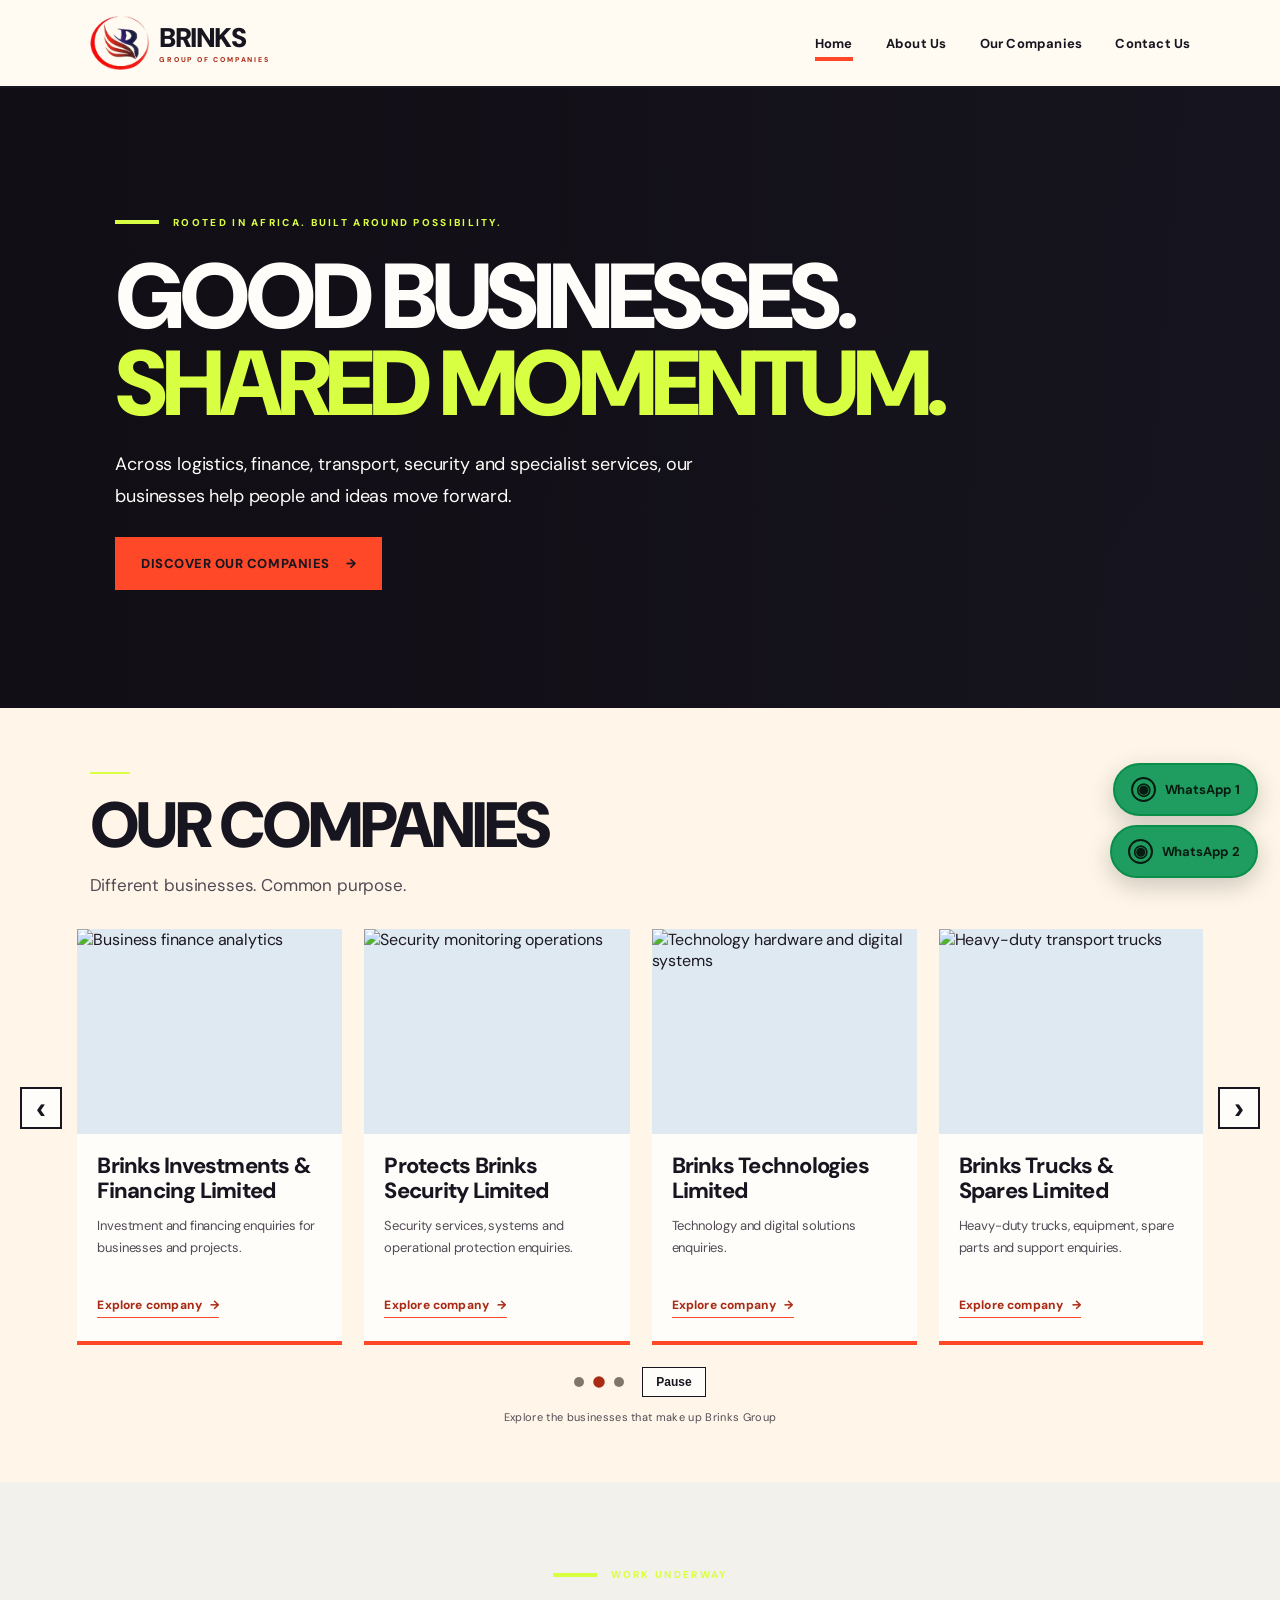
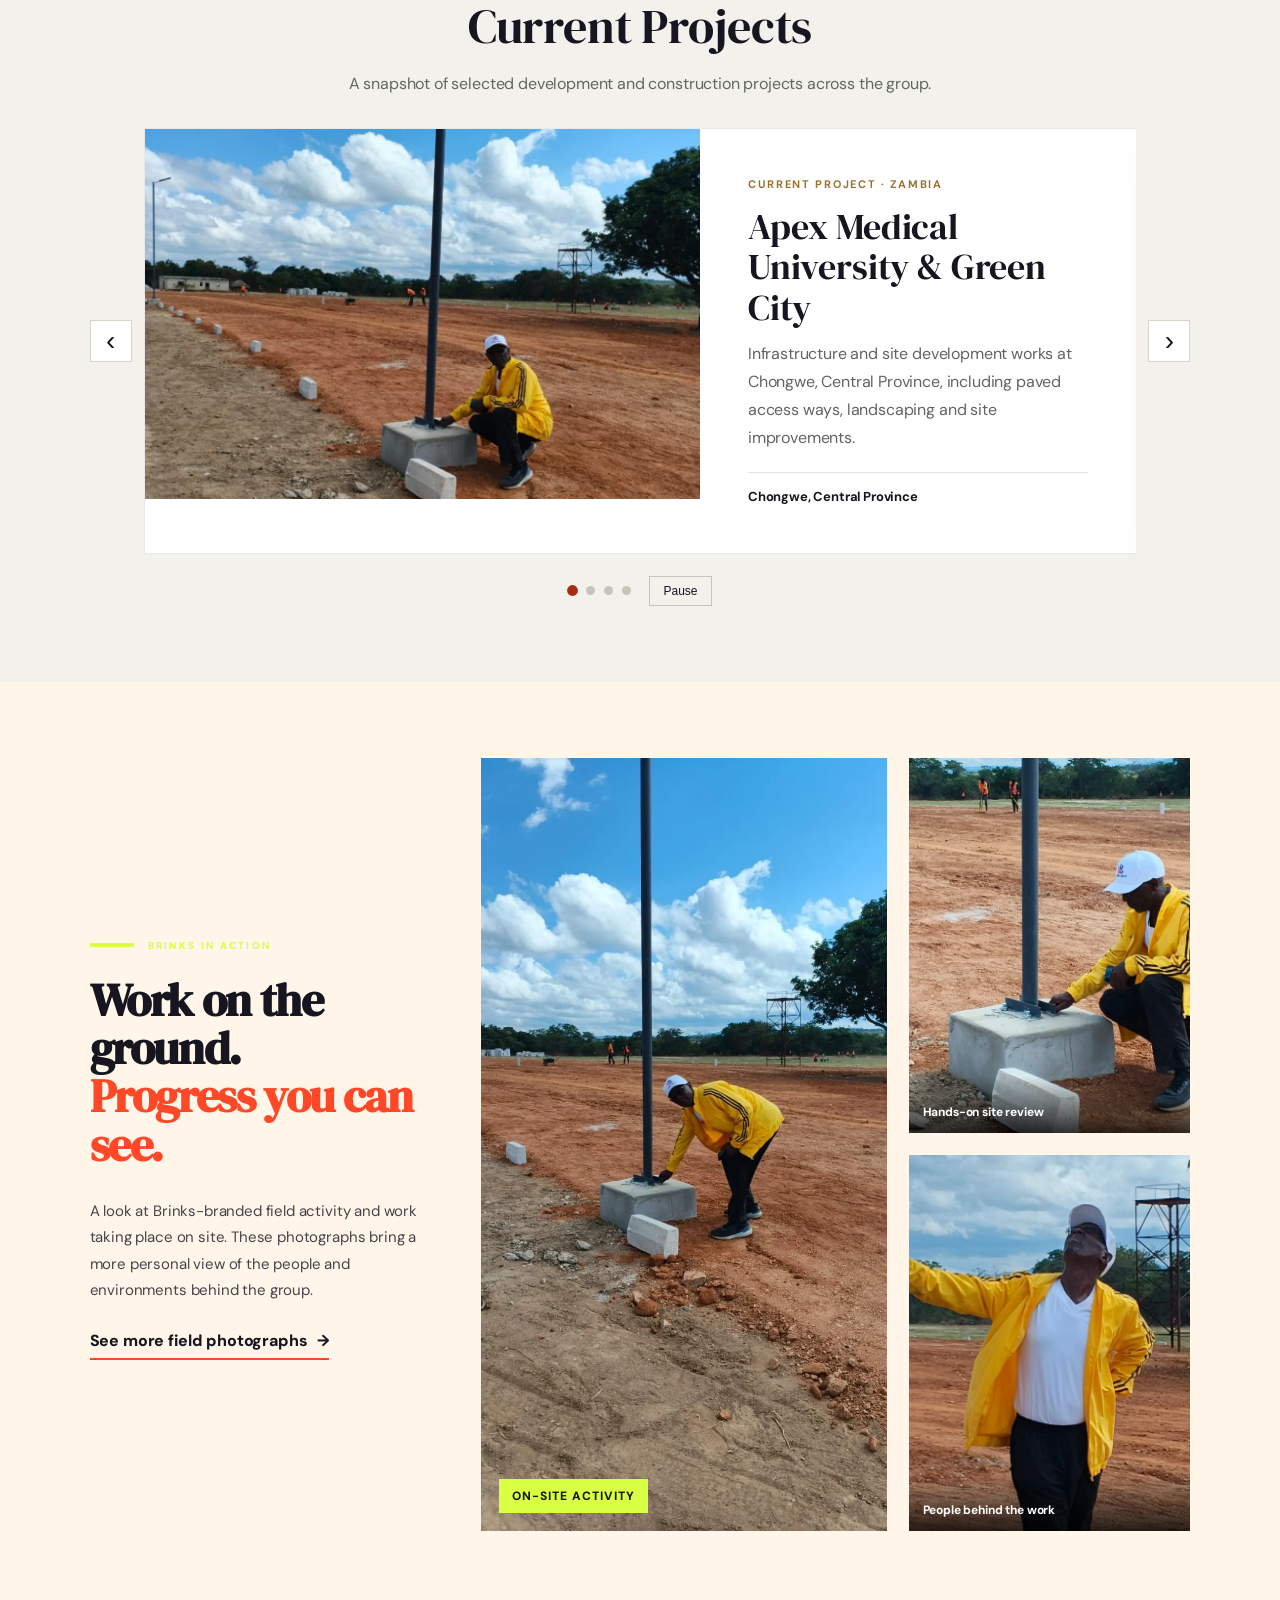
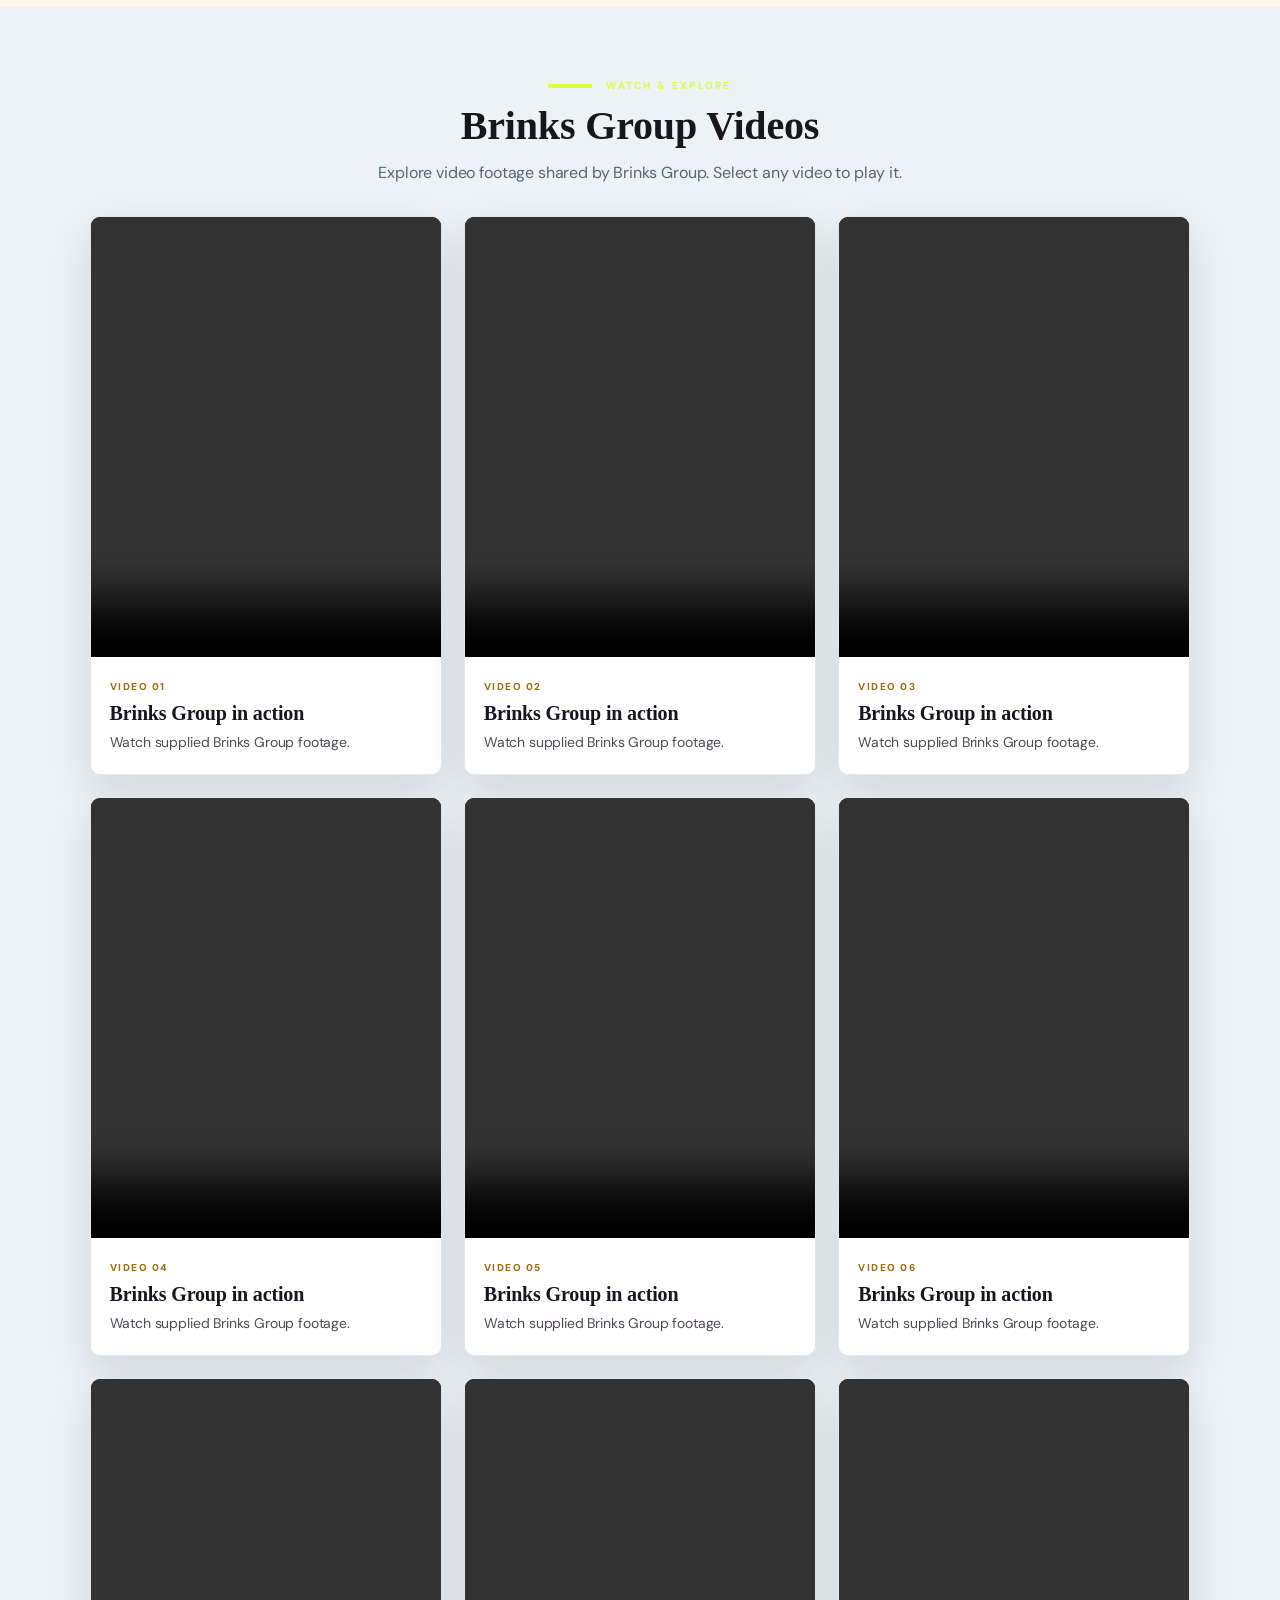
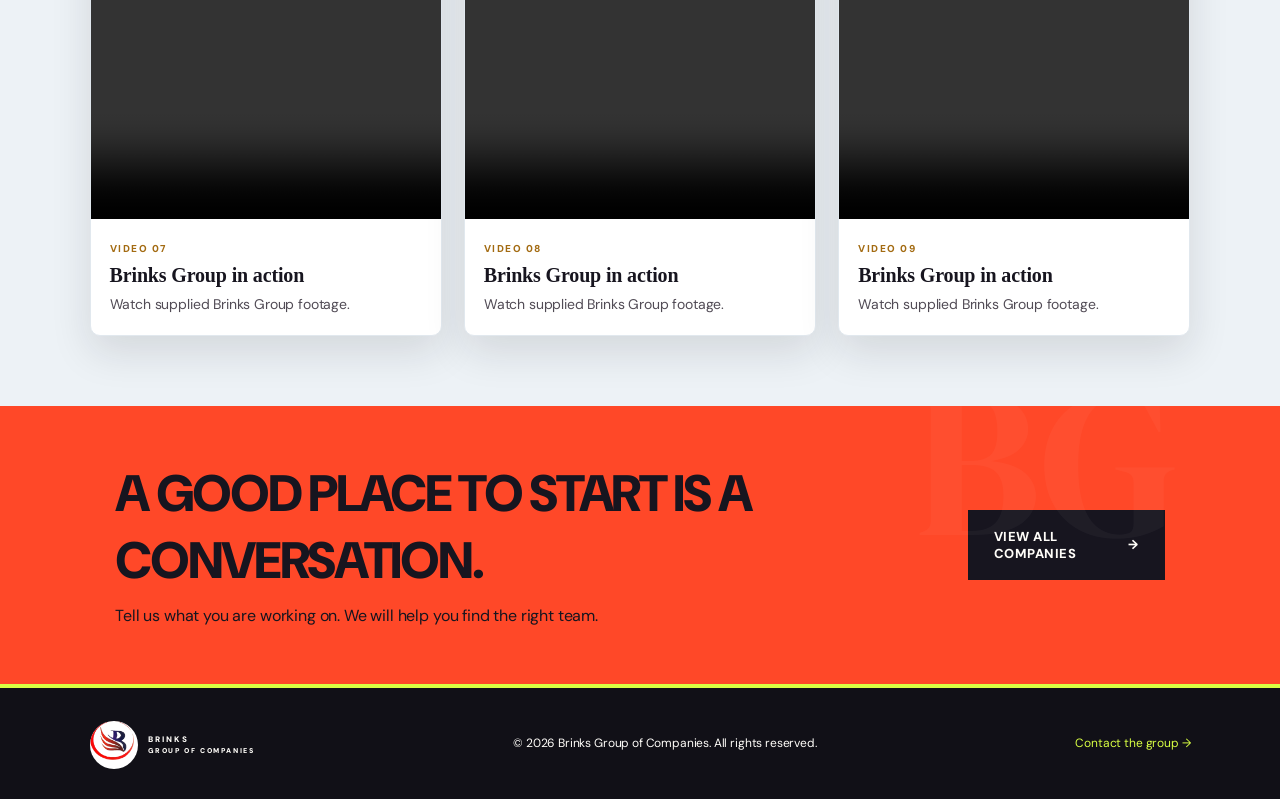
==== commit 7941b302: "updated site" ====
--- a/index.html
+++ b/index.html
@@ -103,7 +103,81 @@
 </section>
 
 <section class="fieldwork-section"><div class="fieldwork-inner"><div class="fieldwork-intro"><p class="eyebrow dark-eyebrow"><span></span> BRINKS IN ACTION</p><h2>Work on the ground.<br><em>Progress you can see.</em></h2><p>A look at Brinks-branded field activity and work taking place on site. These photographs bring a more personal view of the people and environments behind the group.</p><a class="fieldwork-link" href="about.html#field-work">See more field photographs <span aria-hidden="true">→</span></a></div><div class="fieldwork-feature"><img src="assets/field-work/site-installation-wide.webp" alt="Wide view of on-site installation activity" loading="lazy"><span>On-site activity</span></div><div class="fieldwork-small"><figure><img src="assets/field-work/field-work-detail.webp" alt="Brinks representative reviewing an installation" loading="lazy"><figcaption>Hands-on site review</figcaption></figure><figure><img src="assets/field-work/brinks-representative.webp" alt="Brinks representative at the project site" loading="lazy"><figcaption>People behind the work</figcaption></figure></div></div></section>
-  <section class="closing-band"><div><h2>A good place to start is a conversation.</h2><p>Tell us what you are working on. We will help you find the right team.</p></div><a class="button button-light" href="companies.html">View all companies <span>→</span></a></section>
+  
+<section class="video-gallery-section" id="videos">
+  <div class="video-gallery-heading">
+    <p class="eyebrow dark-eyebrow"><span></span> WATCH &amp; EXPLORE</p>
+    <h2>Brinks Group Videos</h2>
+    <p>Explore video footage shared by Brinks Group. Select any video to play it.</p>
+  </div>
+  <div class="video-gallery-grid">
+    <article class="video-card">
+          <video controls playsinline preload="metadata" aria-label="Brinks Group video 1">
+            <source src="assets/videos/brinks-video-01.mp4" type="video/mp4">
+            Your browser does not support HTML video.
+          </video>
+          <div class="video-card-copy"><span class="video-number">VIDEO 01</span><h3>Brinks Group in action</h3><p>Watch supplied Brinks Group footage.</p></div>
+        </article>
+    <article class="video-card">
+          <video controls playsinline preload="metadata" aria-label="Brinks Group video 2">
+            <source src="assets/videos/brinks-video-02.mp4" type="video/mp4">
+            Your browser does not support HTML video.
+          </video>
+          <div class="video-card-copy"><span class="video-number">VIDEO 02</span><h3>Brinks Group in action</h3><p>Watch supplied Brinks Group footage.</p></div>
+        </article>
+    <article class="video-card">
+          <video controls playsinline preload="metadata" aria-label="Brinks Group video 3">
+            <source src="assets/videos/brinks-video-03.mp4" type="video/mp4">
+            Your browser does not support HTML video.
+          </video>
+          <div class="video-card-copy"><span class="video-number">VIDEO 03</span><h3>Brinks Group in action</h3><p>Watch supplied Brinks Group footage.</p></div>
+        </article>
+    <article class="video-card">
+          <video controls playsinline preload="metadata" aria-label="Brinks Group video 4">
+            <source src="assets/videos/brinks-video-04.mp4" type="video/mp4">
+            Your browser does not support HTML video.
+          </video>
+          <div class="video-card-copy"><span class="video-number">VIDEO 04</span><h3>Brinks Group in action</h3><p>Watch supplied Brinks Group footage.</p></div>
+        </article>
+    <article class="video-card">
+          <video controls playsinline preload="metadata" aria-label="Brinks Group video 5">
+            <source src="assets/videos/brinks-video-05.mp4" type="video/mp4">
+            Your browser does not support HTML video.
+          </video>
+          <div class="video-card-copy"><span class="video-number">VIDEO 05</span><h3>Brinks Group in action</h3><p>Watch supplied Brinks Group footage.</p></div>
+        </article>
+    <article class="video-card">
+          <video controls playsinline preload="metadata" aria-label="Brinks Group video 6">
+            <source src="assets/videos/brinks-video-06.mp4" type="video/mp4">
+            Your browser does not support HTML video.
+          </video>
+          <div class="video-card-copy"><span class="video-number">VIDEO 06</span><h3>Brinks Group in action</h3><p>Watch supplied Brinks Group footage.</p></div>
+        </article>
+    <article class="video-card">
+          <video controls playsinline preload="metadata" aria-label="Brinks Group video 7">
+            <source src="assets/videos/brinks-video-07.mp4" type="video/mp4">
+            Your browser does not support HTML video.
+          </video>
+          <div class="video-card-copy"><span class="video-number">VIDEO 07</span><h3>Brinks Group in action</h3><p>Watch supplied Brinks Group footage.</p></div>
+        </article>
+    <article class="video-card">
+          <video controls playsinline preload="metadata" aria-label="Brinks Group video 8">
+            <source src="assets/videos/brinks-video-08.mp4" type="video/mp4">
+            Your browser does not support HTML video.
+          </video>
+          <div class="video-card-copy"><span class="video-number">VIDEO 08</span><h3>Brinks Group in action</h3><p>Watch supplied Brinks Group footage.</p></div>
+        </article>
+    <article class="video-card">
+          <video controls playsinline preload="metadata" aria-label="Brinks Group video 9">
+            <source src="assets/videos/brinks-video-09.mp4" type="video/mp4">
+            Your browser does not support HTML video.
+          </video>
+          <div class="video-card-copy"><span class="video-number">VIDEO 09</span><h3>Brinks Group in action</h3><p>Watch supplied Brinks Group footage.</p></div>
+        </article>
+  </div>
+</section>
+
+<section class="closing-band"><div><h2>A good place to start is a conversation.</h2><p>Tell us what you are working on. We will help you find the right team.</p></div><a class="button button-light" href="companies.html">View all companies <span>→</span></a></section>
 </main>
 <footer class="site-footer"><a class="footer-brand" href="index.html"><span class="footer-logo-wrap"><img src="assets/brinks-logo.png" alt="" class="footer-logo"></span><span class="footer-brand-copy">BRINKS <span>GROUP OF COMPANIES</span></span></a><p>© <span id="year"></span> Brinks Group of Companies. All rights reserved.</p><a href="contact.html">Contact the group →</a></footer>
 <script src="script.js"></script><script src="projects-carousel.js"></script>
--- a/styles.css
+++ b/styles.css
@@ -505,3 +505,39 @@
 .fee-notice h3{margin-top:24px}
 .fee-notice li{margin:9px 0;line-height:1.55}
 @media(max-width:600px){.whatsapp-contact-stack{right:12px;bottom:12px}.whatsapp-contact-stack .whatsapp-float{padding:10px 13px;font-size:12px}}
+
+
+/* Brinks Group video gallery */
+.video-gallery-section{padding:62px clamp(22px,7vw,112px) 70px;background:#edf2f6}
+.video-gallery-heading{text-align:center;max-width:760px;margin:0 auto 30px}
+.video-gallery-heading .eyebrow{justify-content:center}
+.video-gallery-heading h2{font:700 clamp(30px,3.4vw,40px) Georgia,serif;color:var(--navy);margin:10px 0}
+.video-gallery-heading>p:last-child{color:#52677a;line-height:1.7;margin:0}
+.video-gallery-grid{display:grid;grid-template-columns:repeat(3,minmax(0,1fr));gap:22px;max-width:1400px;margin:0 auto}
+.video-card{min-width:0;background:#fff;border-radius:10px;overflow:hidden;box-shadow:var(--shadow);border:1px solid #e1e8ee}
+.video-card video{display:block;width:100%;aspect-ratio:9/16;max-height:440px;object-fit:contain;background:#071d30}
+.video-card-copy{padding:17px 19px 20px}
+.video-card-copy h3{font:700 20px Georgia,serif;color:var(--navy);margin:7px 0}
+.video-card-copy p{font-size:14px;line-height:1.55;color:var(--muted);margin:0}
+.video-number{font-size:10px;letter-spacing:1.5px;font-weight:800;color:#a36b12}
+@media(max-width:900px){.video-gallery-grid{grid-template-columns:repeat(2,minmax(0,1fr))}}
+@media(max-width:560px){.video-gallery-section{padding:42px 18px 48px}.video-gallery-grid{grid-template-columns:1fr;gap:17px}.video-card video{max-height:520px}}
+
+
+/* Company-specific current project showcase */
+.current-company-projects{background:#f2f5f7}
+.current-company-projects .section-heading{text-align:left;max-width:850px;margin:0 0 30px}
+.current-company-projects .section-heading .eyebrow{justify-content:flex-start}
+.featured-project{background:#fff;border:1px solid #e0e7ed;border-radius:14px;overflow:hidden;box-shadow:var(--shadow)}
+.featured-project-copy{padding:28px 30px 20px}
+.project-status{display:inline-flex;align-items:center;background:#e8f4ed;color:#17633a;border-radius:999px;padding:6px 11px;font-size:10px;font-weight:800;letter-spacing:1.1px}
+.featured-project-copy h3{font:700 clamp(24px,3vw,34px) Georgia,serif;color:var(--navy);margin:14px 0 7px}
+.featured-project-copy .project-location{font-weight:700;color:#9a6b19;margin:0 0 10px}
+.featured-project-copy p:last-child{color:#52677a;line-height:1.7;max-width:850px;margin:0}
+.project-video-grid{display:grid;grid-template-columns:repeat(2,minmax(0,1fr));gap:20px;padding:0 30px 30px}
+.project-video-card{border:1px solid #e4eaf0;border-radius:10px;overflow:hidden;background:#fbfcfd;min-width:0}
+.project-video-card video{display:block;width:100%;aspect-ratio:16/9;object-fit:contain;background:#071d30}
+.project-video-caption{padding:12px 15px 15px}
+.project-video-caption span{font-size:9px;letter-spacing:1.4px;font-weight:800;color:#a36b12}
+.project-video-caption h4{font-size:15px;color:var(--navy);margin:5px 0 0}
+@media(max-width:650px){.featured-project-copy{padding:22px 18px 16px}.project-video-grid{grid-template-columns:1fr;padding:0 18px 20px;gap:15px}}
